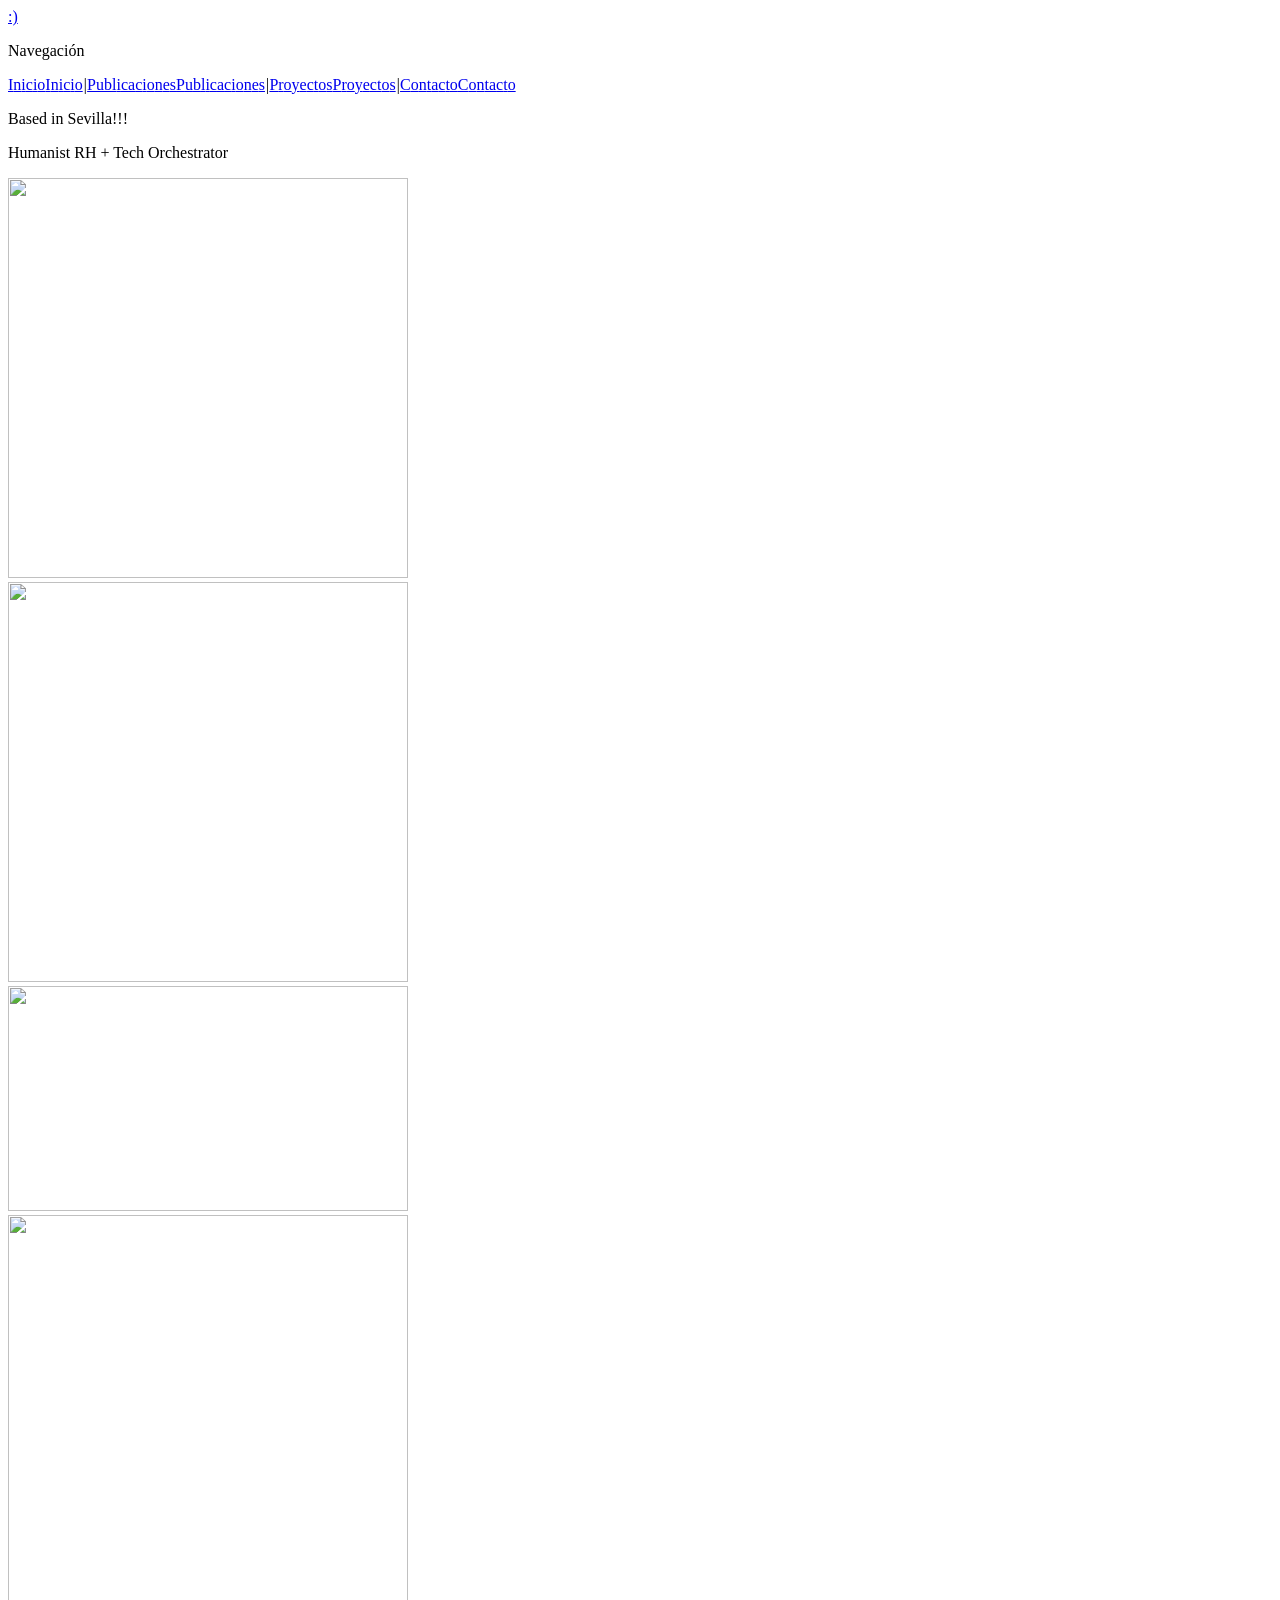
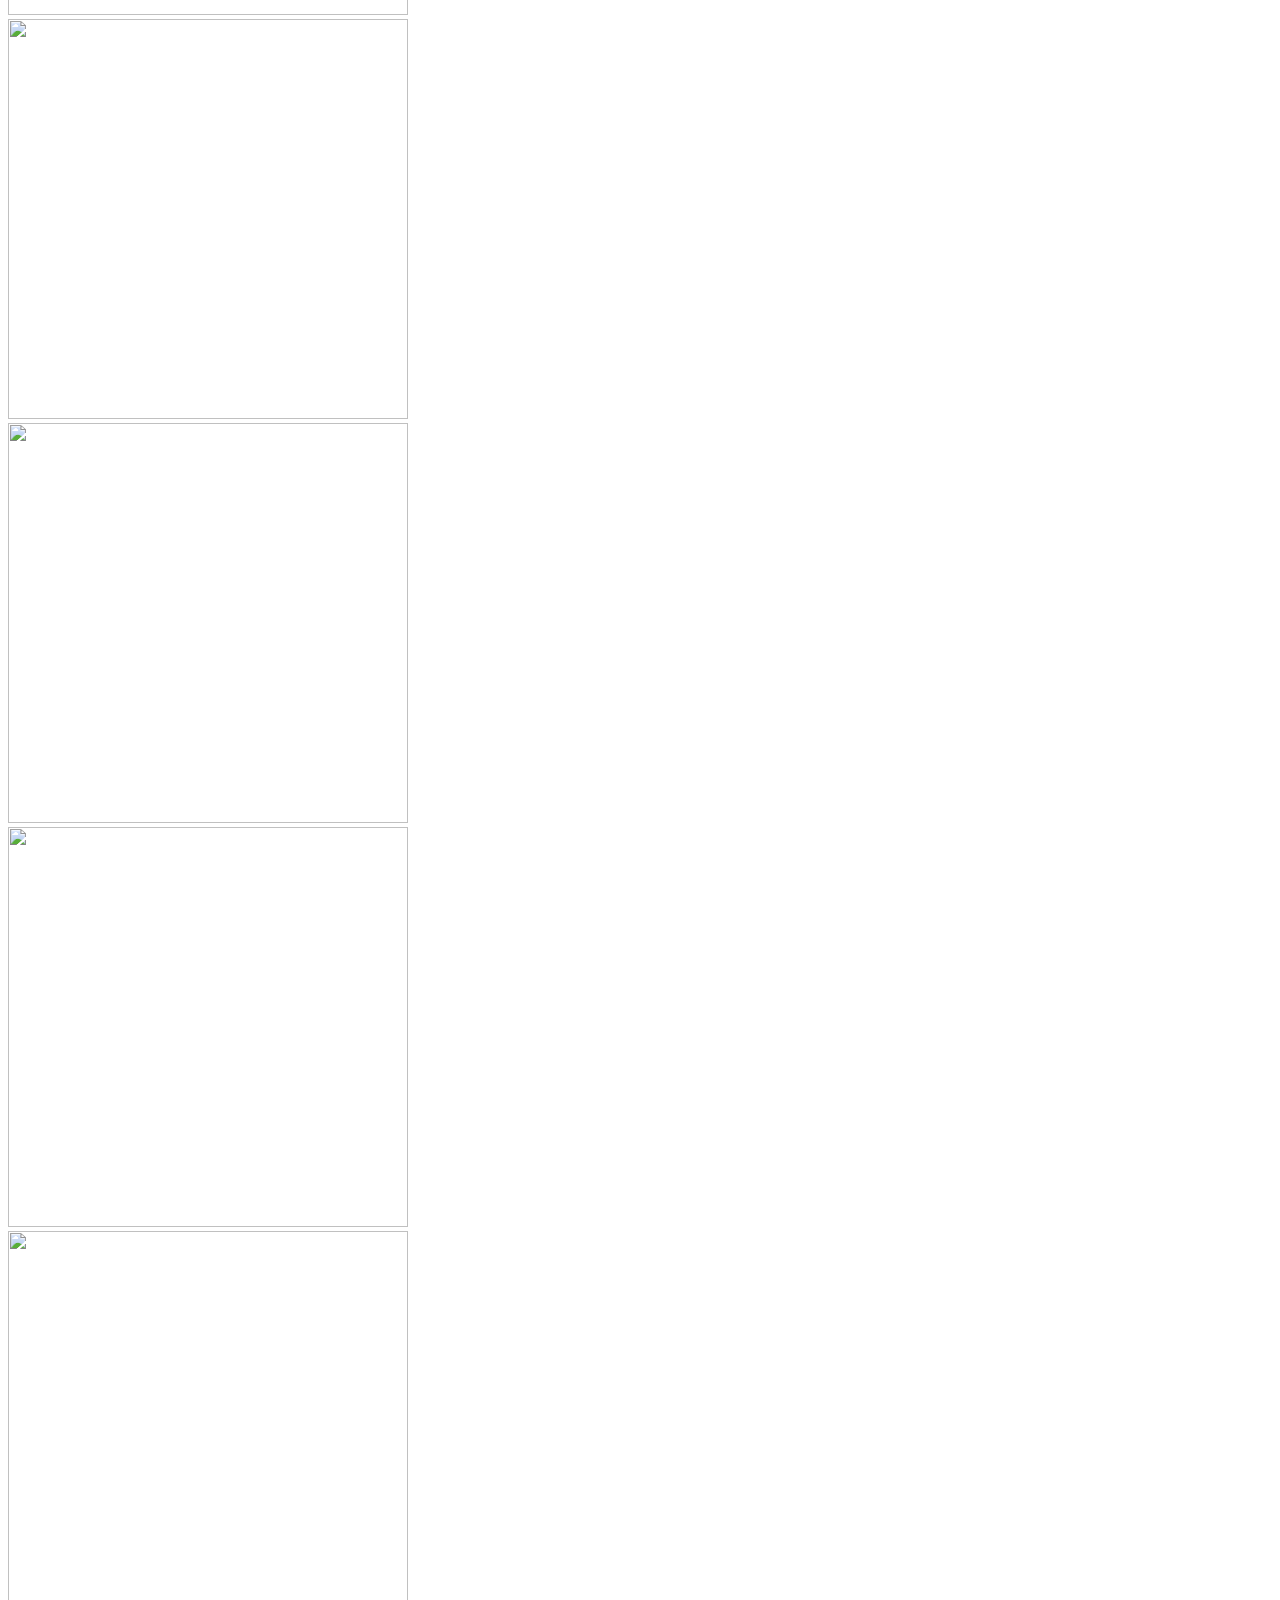
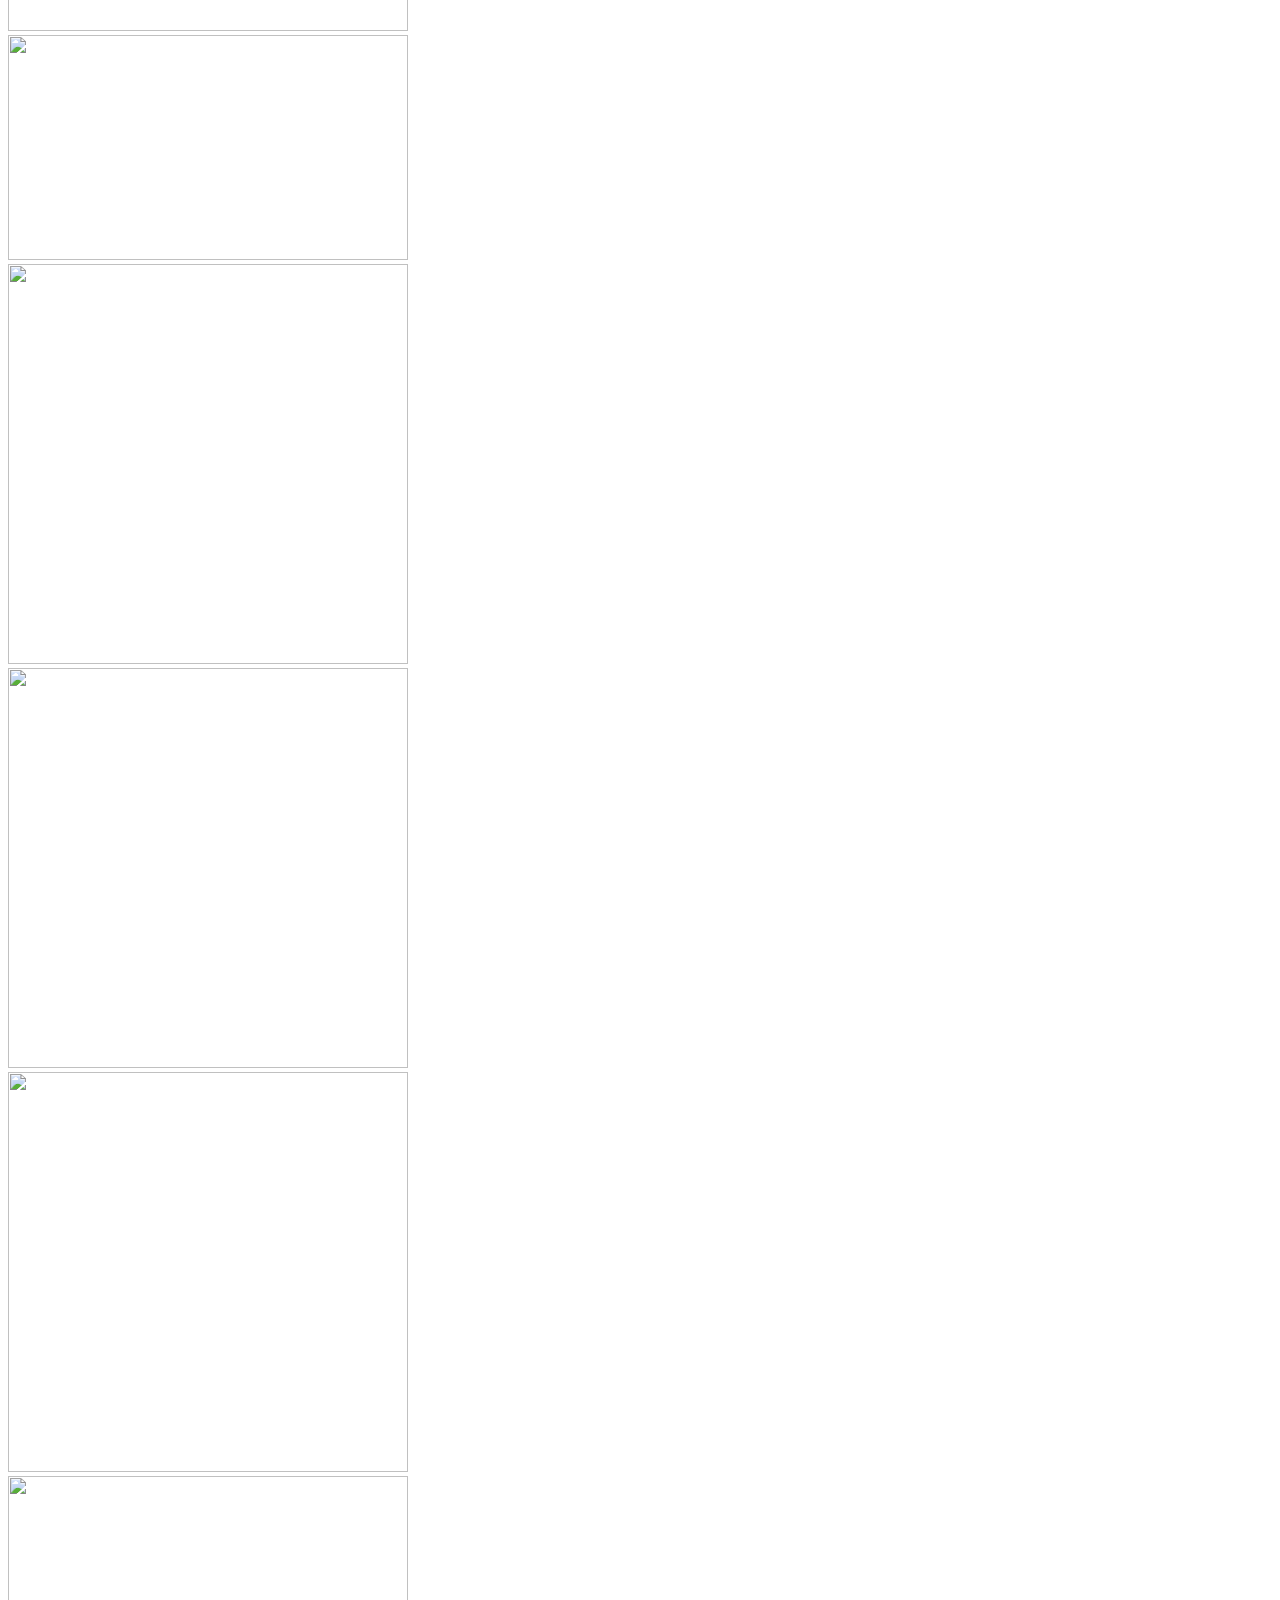
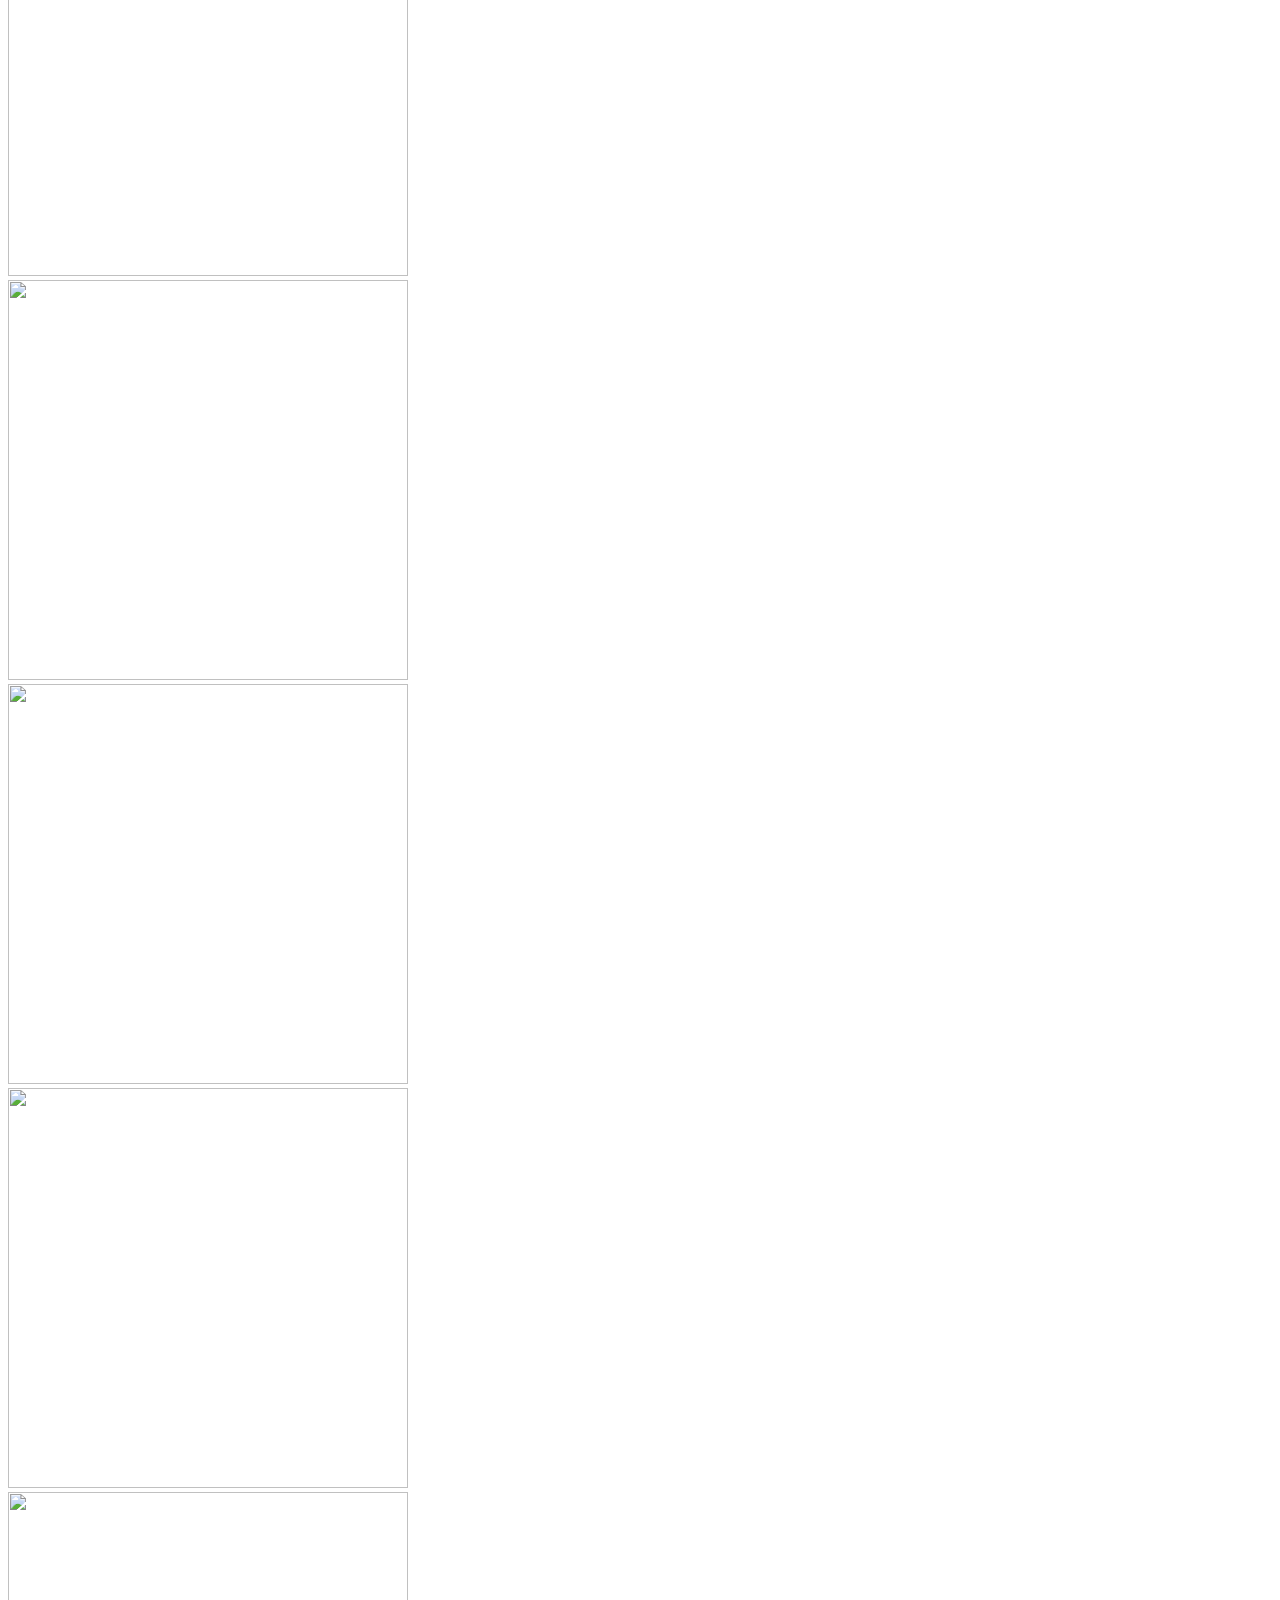
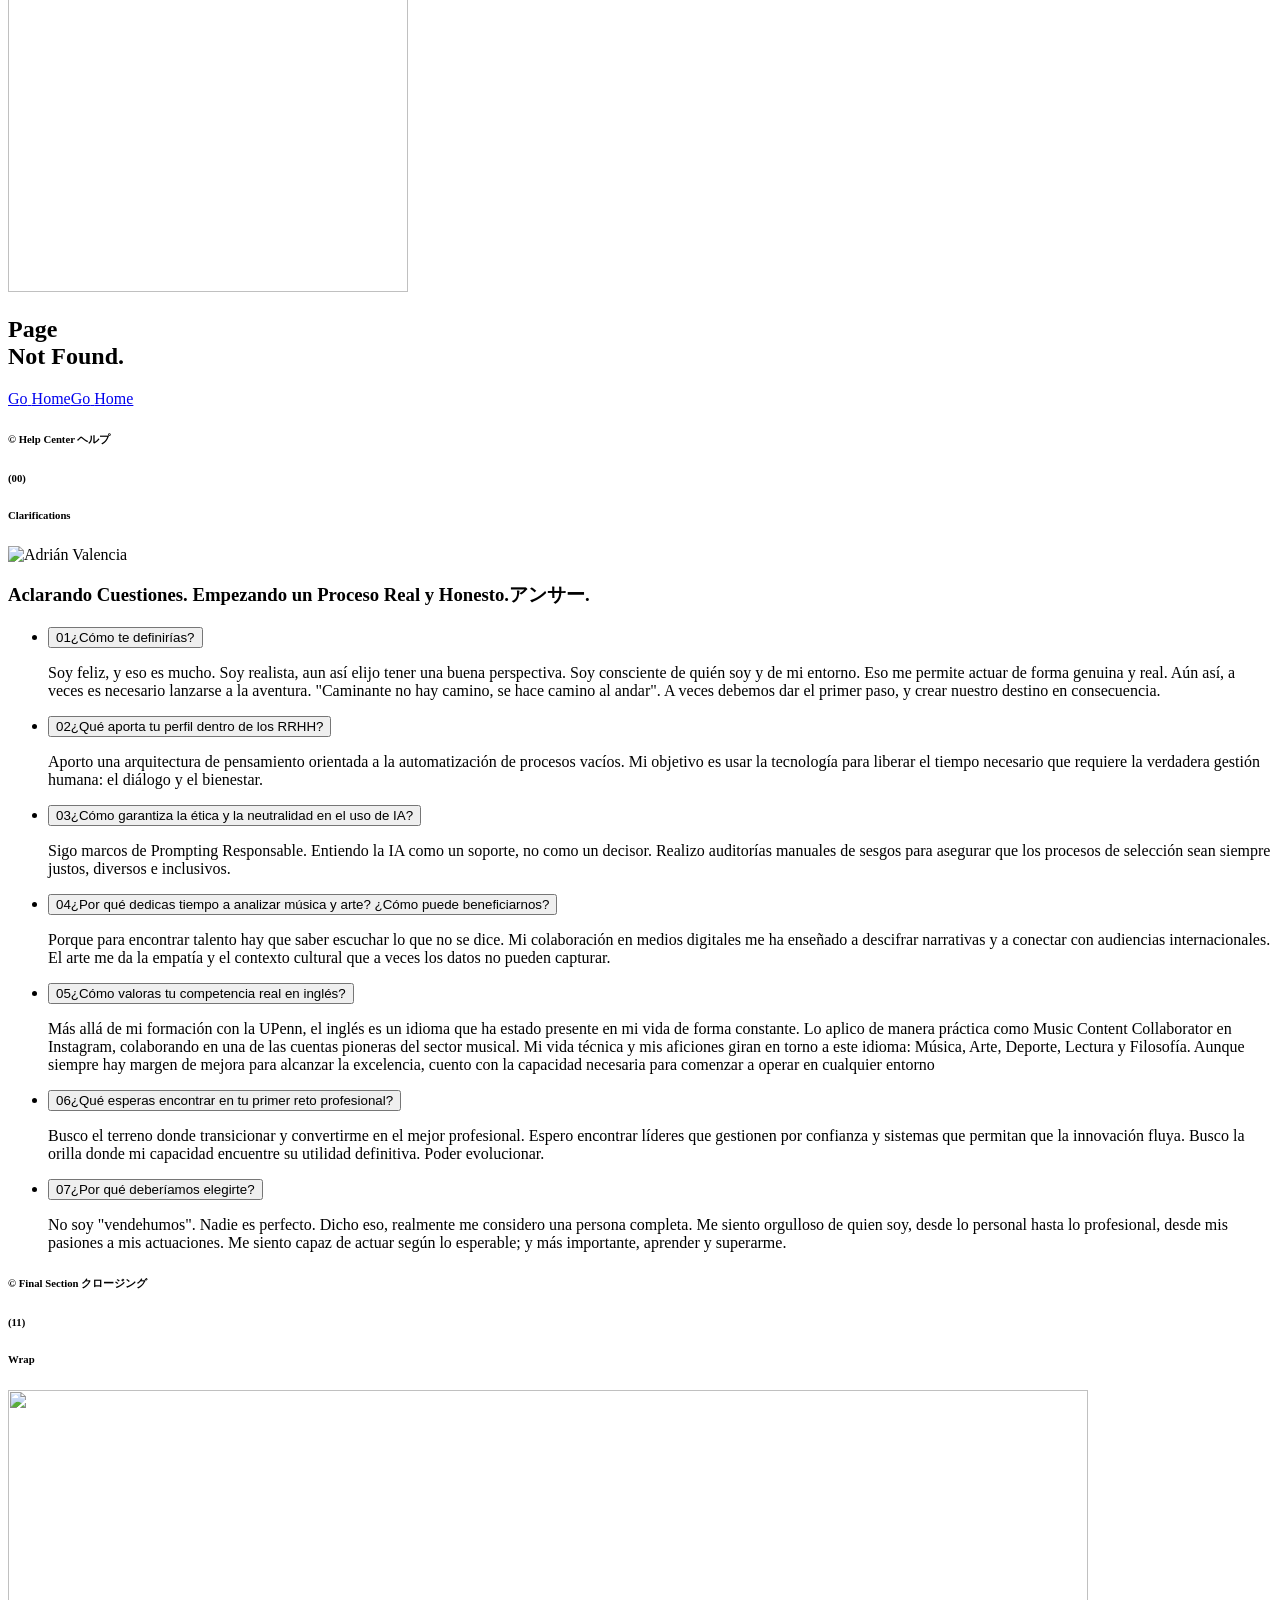
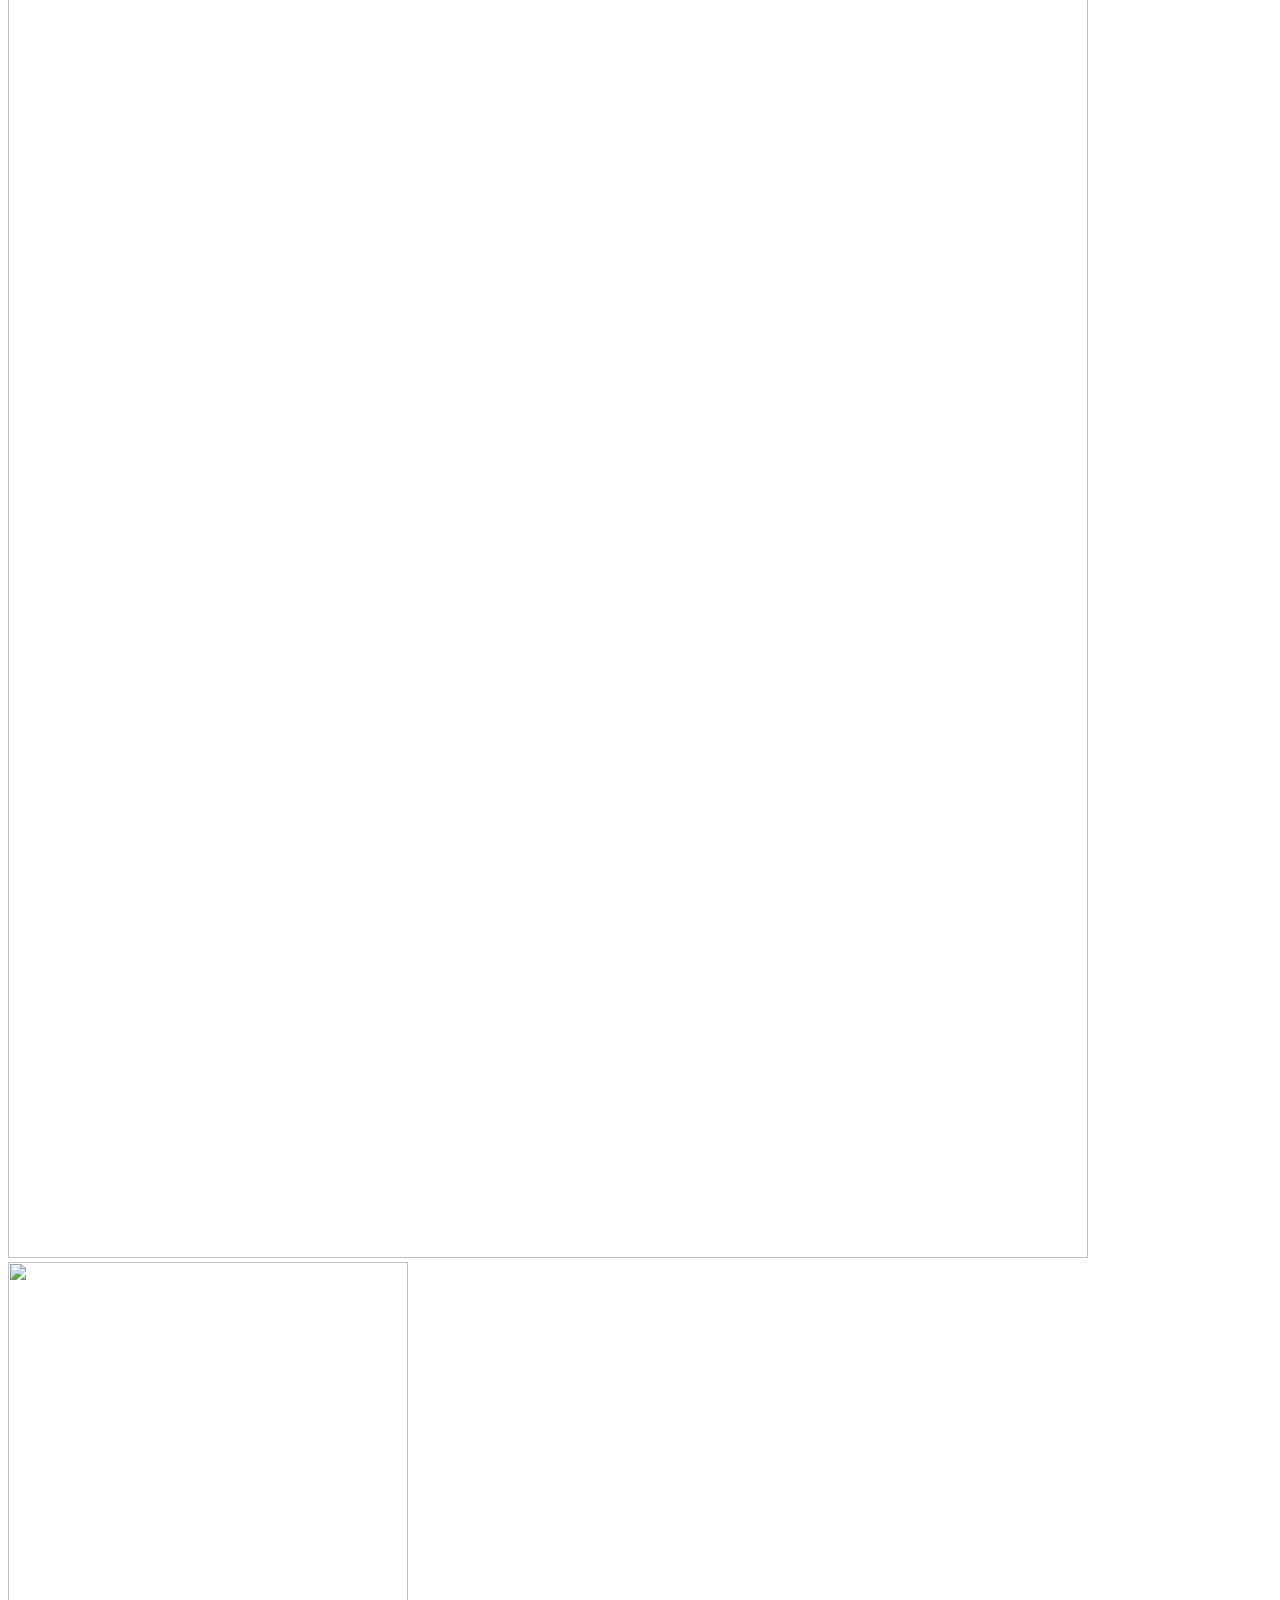
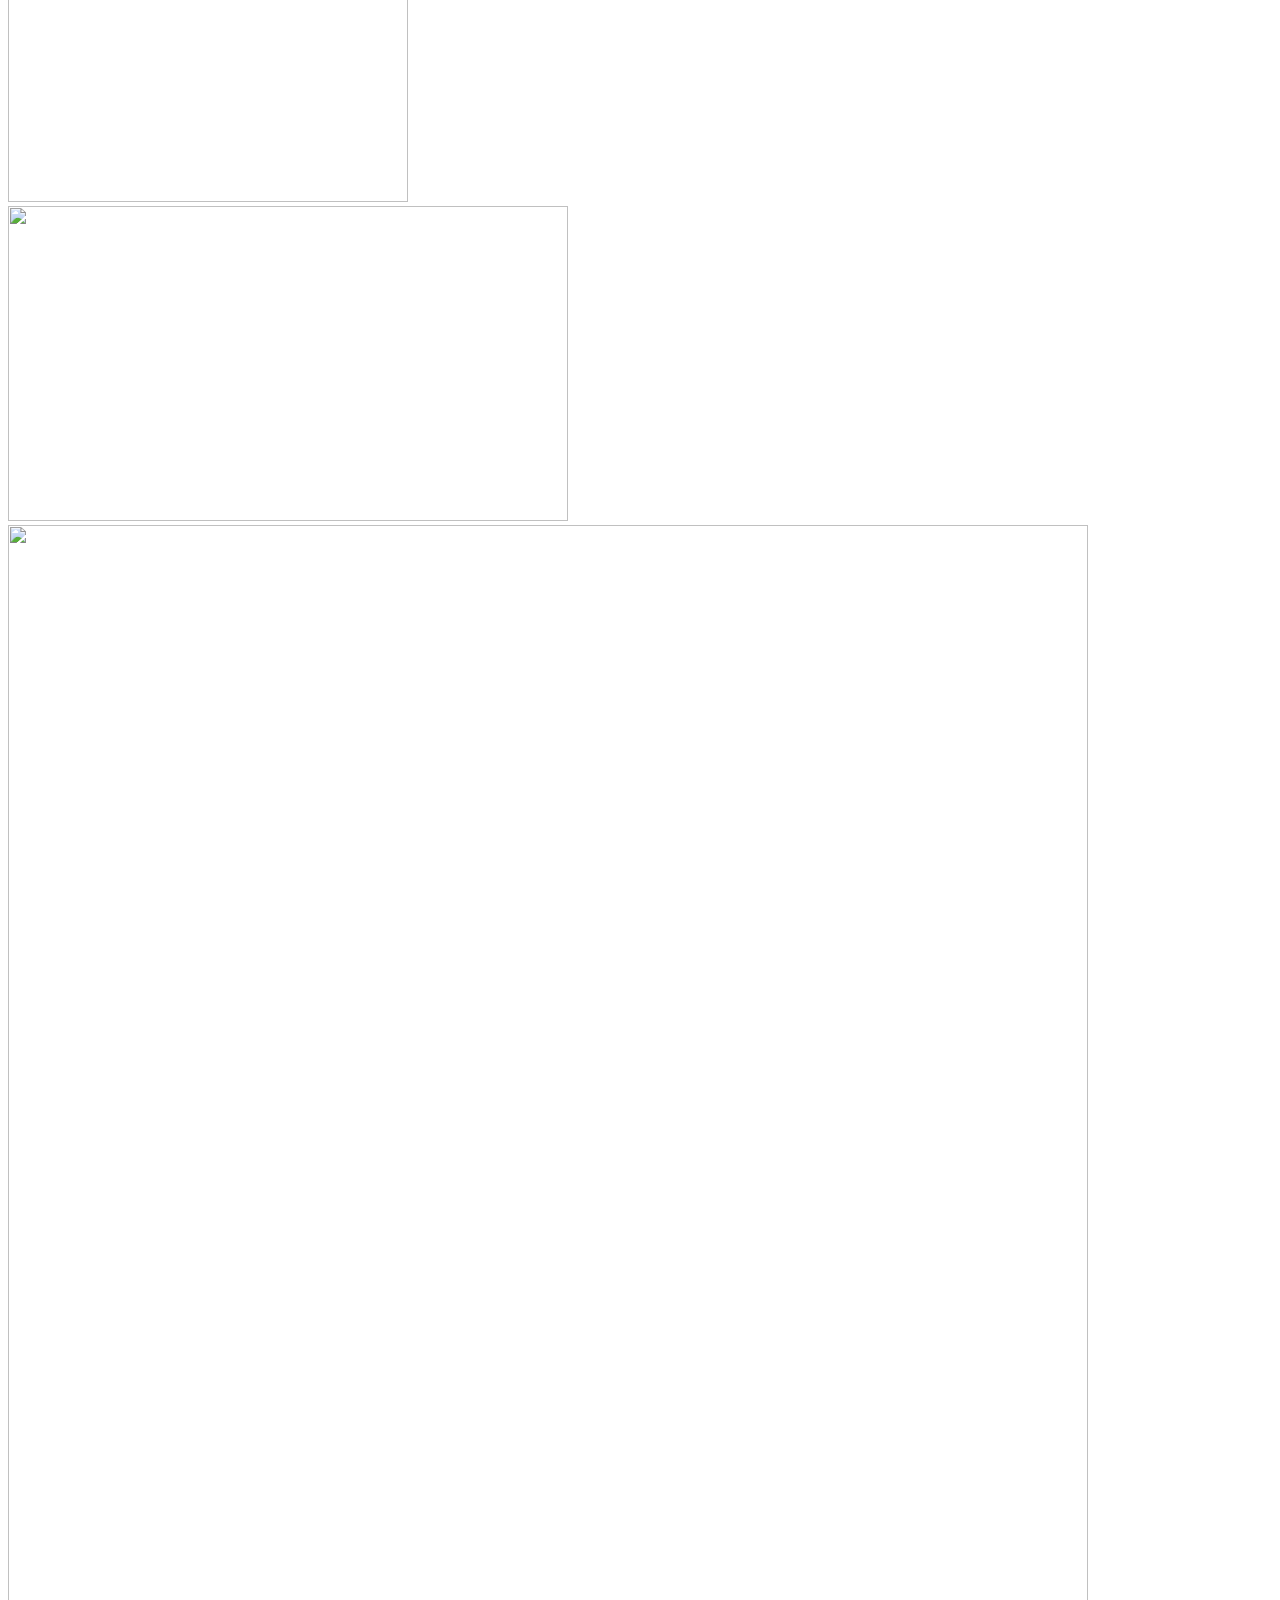
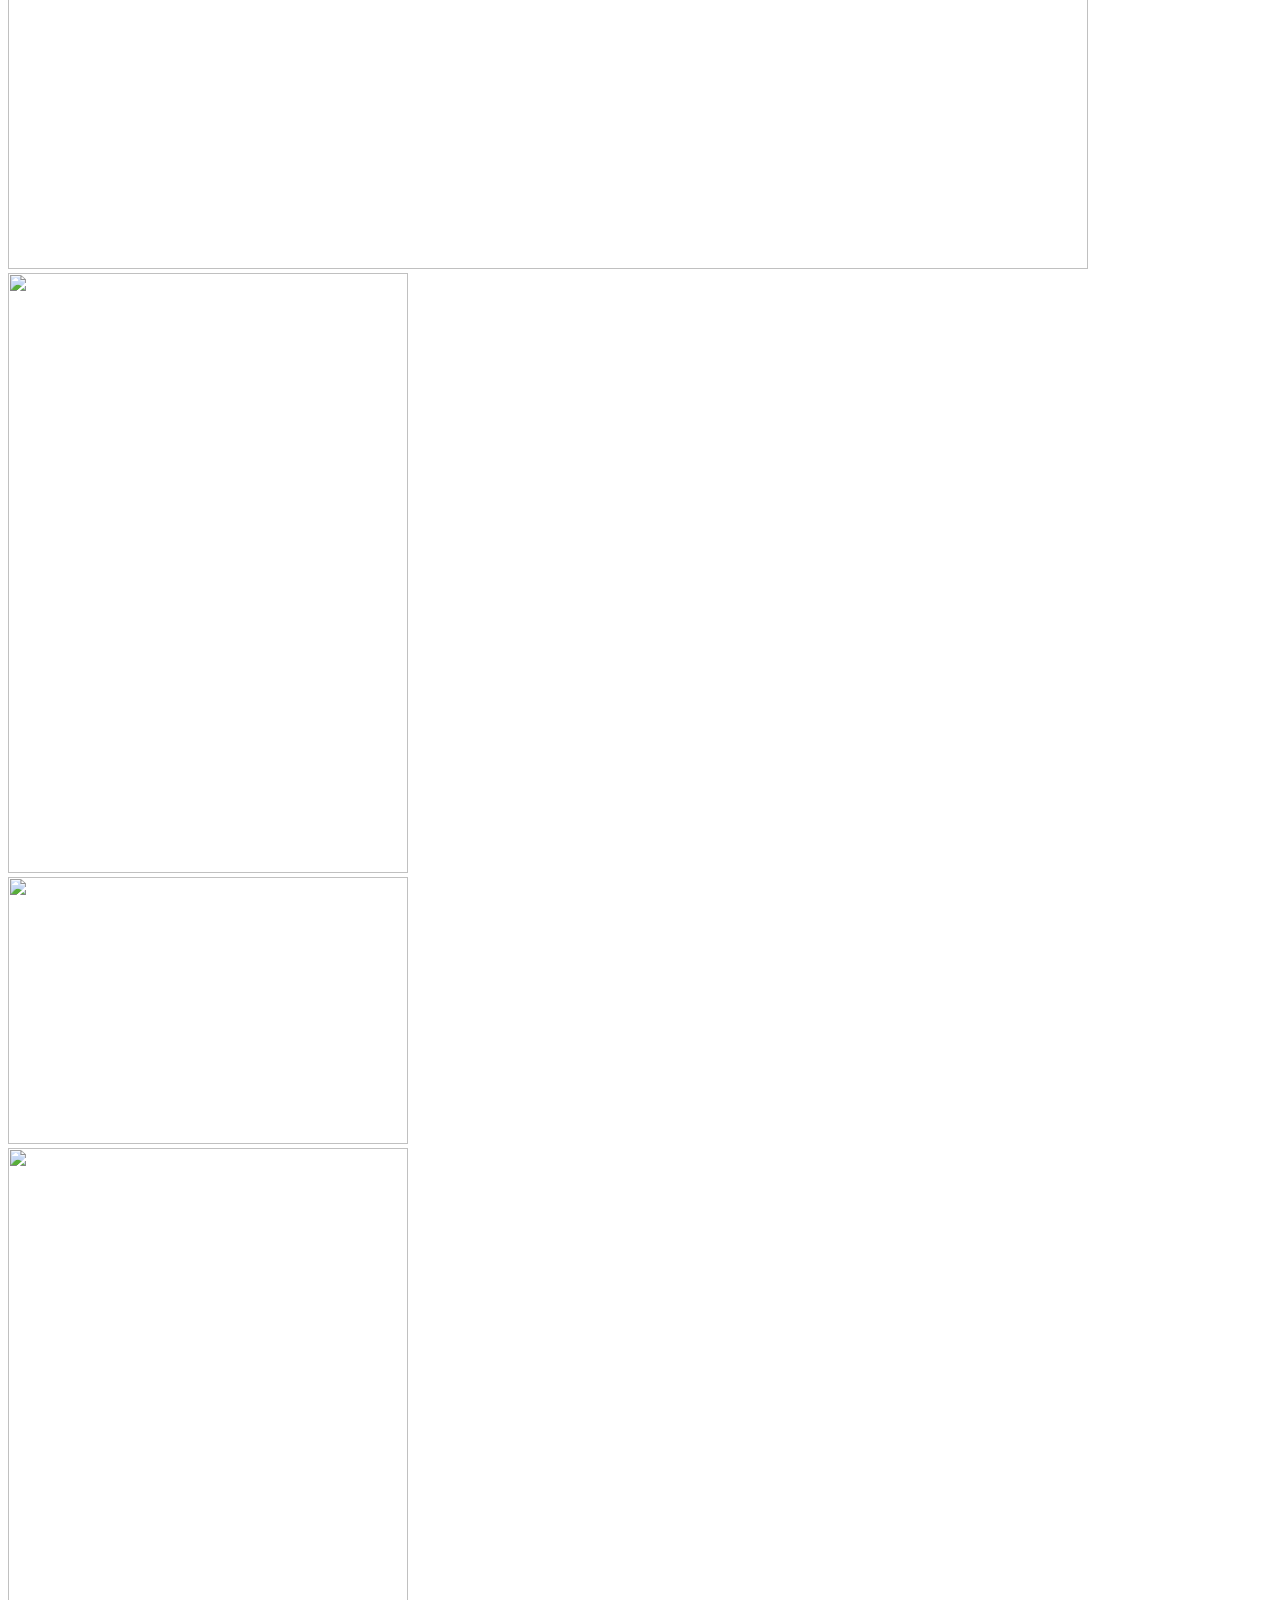
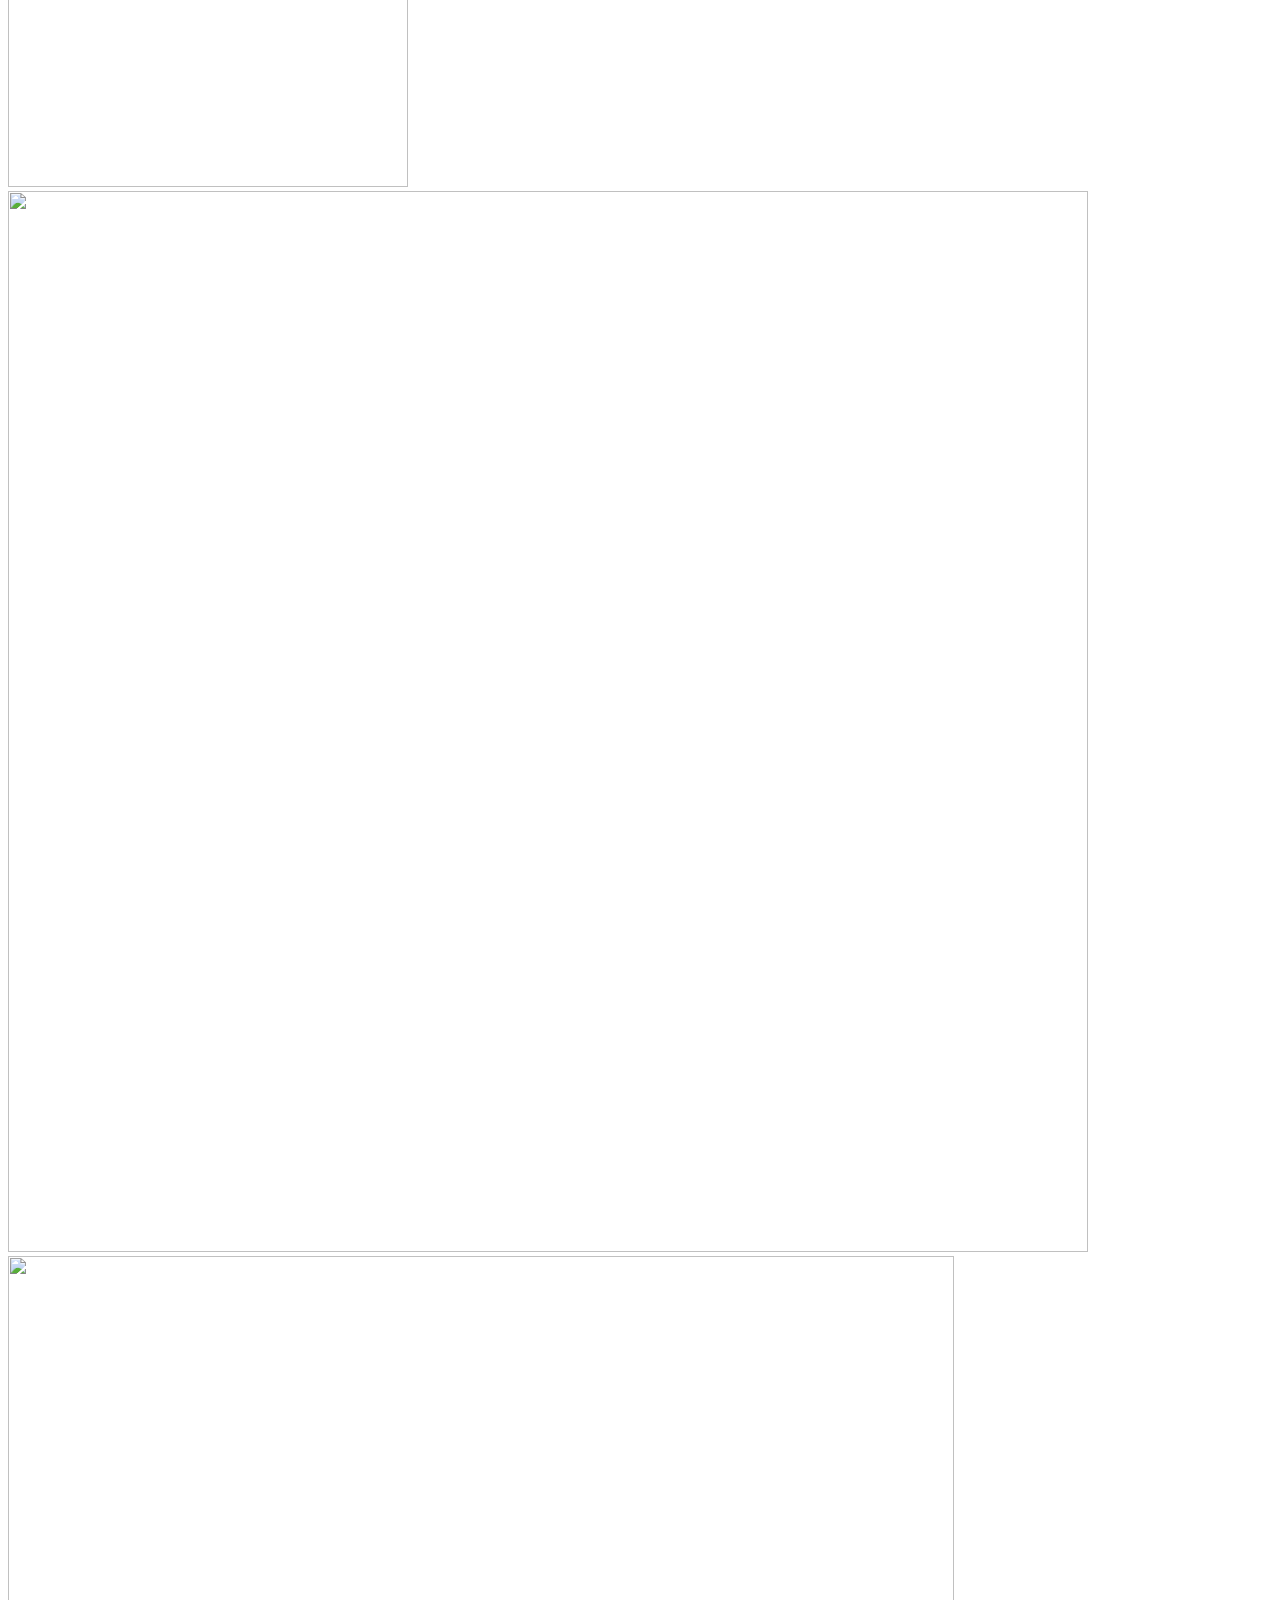
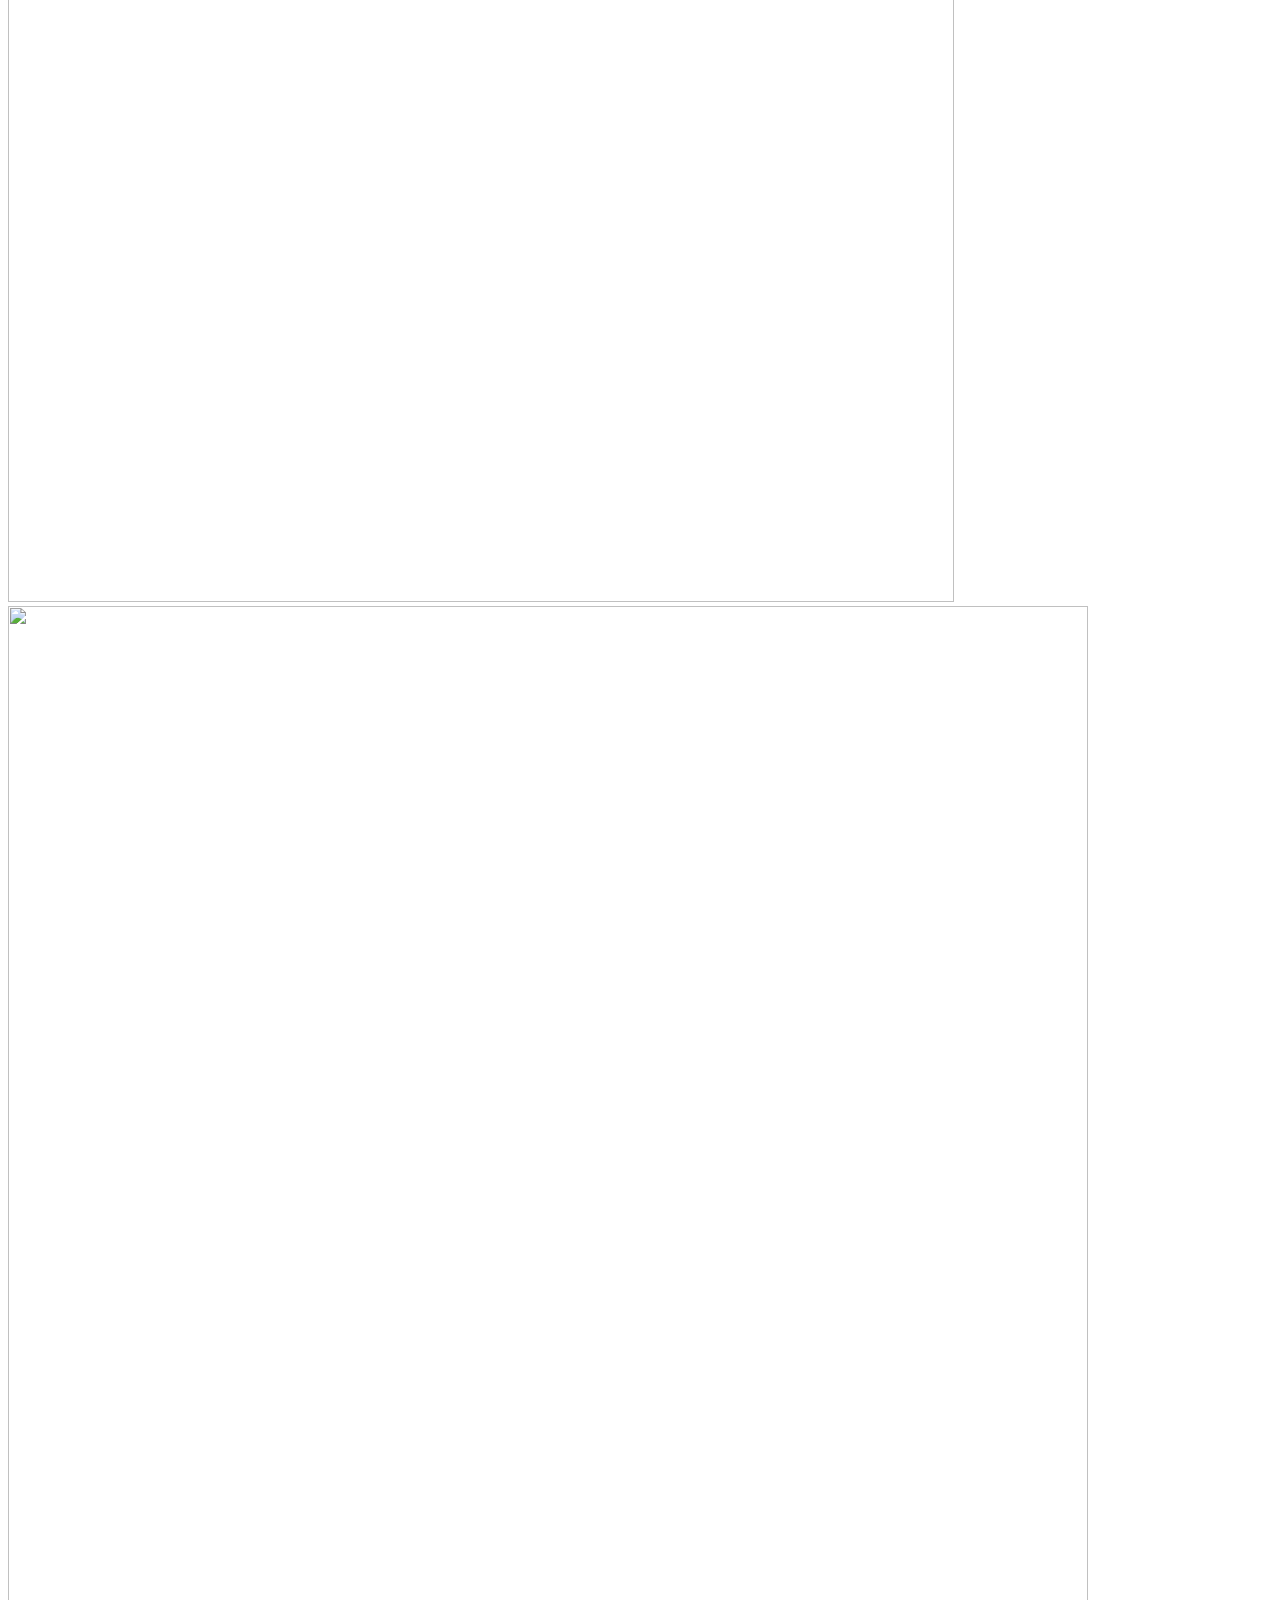
==== 404/index.html @ 172b89c2 "Add files via upload" ====
<!doctype html><html lang="es"><head><meta charset="utf-8"><meta name="viewport" content="width=device-width,initial-scale=1">
<title>Adrián Valencia — Recruiter</title><meta name="description" content="Una excusa para sumergirte en cultura — mi cultura."><meta name="robots" content="max-image-preview:large">
<link rel="canonical" href="https://adrianvalenciarrhh-rgb.github.io/adrianvalencia-personal/404/"><meta property="og:url" content="https://adrianvalenciarrhh-rgb.github.io/adrianvalencia-personal/404/"><meta property="og:type" content="website"><meta property="og:title" content="Adrián Valencia — Recruiter"><meta property="og:description" content="Una excusa para sumergirte en cultura — mi cultura."><meta property="og:image" content="https://adrianvalenciarrhh-rgb.github.io/adrianvalencia-personal/assets/img/og.jpg">
<meta name="twitter:card" content="summary_large_image"><meta name="twitter:title" content="Adrián Valencia — Recruiter"><meta name="twitter:description" content="Una excusa para sumergirte en cultura — mi cultura."><meta name="twitter:image" content="https://adrianvalenciarrhh-rgb.github.io/adrianvalencia-personal/assets/img/og.jpg">
<link rel="icon" href="../favicon.png"><link rel="apple-touch-icon" href="../apple-touch-icon.png">
<link rel="preload" href="../assets/fonts/InterDisplay-SemiBold.woff2" as="font" type="font/woff2" crossorigin><link rel="preload" href="../assets/fonts/InterDisplay-Medium.woff2" as="font" type="font/woff2" crossorigin>
<link rel="stylesheet" href="../assets/style.css"></head>
<body class=""><header class="hdr" id="top"><a class="logo" href="../#top">:)</a>
<div class="hnav"><p>Navegación</p><nav><a href="../"><span class="roll" aria-label="Inicio"><span class="r1" aria-hidden="true"><span style="--i:0">I</span><span style="--i:1">n</span><span style="--i:2">i</span><span style="--i:3">c</span><span style="--i:4">i</span><span style="--i:5">o</span></span><span class="r2" aria-hidden="true"><span style="--i:0">I</span><span style="--i:1">n</span><span style="--i:2">i</span><span style="--i:3">c</span><span style="--i:4">i</span><span style="--i:5">o</span></span></span></a><i>|</i><a href="../gallery/"><span class="roll" aria-label="Publicaciones"><span class="r1" aria-hidden="true"><span style="--i:0">P</span><span style="--i:1">u</span><span style="--i:2">b</span><span style="--i:3">l</span><span style="--i:4">i</span><span style="--i:5">c</span><span style="--i:6">a</span><span style="--i:7">c</span><span style="--i:8">i</span><span style="--i:9">o</span><span style="--i:10">n</span><span style="--i:11">e</span><span style="--i:12">s</span></span><span class="r2" aria-hidden="true"><span style="--i:0">P</span><span style="--i:1">u</span><span style="--i:2">b</span><span style="--i:3">l</span><span style="--i:4">i</span><span style="--i:5">c</span><span style="--i:6">a</span><span style="--i:7">c</span><span style="--i:8">i</span><span style="--i:9">o</span><span style="--i:10">n</span><span style="--i:11">e</span><span style="--i:12">s</span></span></span></a><i>|</i><a href="../work/"><span class="roll" aria-label="Proyectos"><span class="r1" aria-hidden="true"><span style="--i:0">P</span><span style="--i:1">r</span><span style="--i:2">o</span><span style="--i:3">y</span><span style="--i:4">e</span><span style="--i:5">c</span><span style="--i:6">t</span><span style="--i:7">o</span><span style="--i:8">s</span></span><span class="r2" aria-hidden="true"><span style="--i:0">P</span><span style="--i:1">r</span><span style="--i:2">o</span><span style="--i:3">y</span><span style="--i:4">e</span><span style="--i:5">c</span><span style="--i:6">t</span><span style="--i:7">o</span><span style="--i:8">s</span></span></span></a><i>|</i><a href="../contact/"><span class="roll" aria-label="Contacto"><span class="r1" aria-hidden="true"><span style="--i:0">C</span><span style="--i:1">o</span><span style="--i:2">n</span><span style="--i:3">t</span><span style="--i:4">a</span><span style="--i:5">c</span><span style="--i:6">t</span><span style="--i:7">o</span></span><span class="r2" aria-hidden="true"><span style="--i:0">C</span><span style="--i:1">o</span><span style="--i:2">n</span><span style="--i:3">t</span><span style="--i:4">a</span><span style="--i:5">c</span><span style="--i:6">t</span><span style="--i:7">o</span></span></span></a></nav></div>
<div class="hloc"><p>Based in Sevilla!!!</p><p class="g">Humanist RH + Tech Orchestrator </p></div></header><main><section class="nf"><div class="nf-f"><div class="ff" style="--x:621;--y:22;--w:111;--k:0"><img class="" src="../assets/img/OAptuWFNfA2ykYxM7NRYIeUI3Xc.webp" width="400" height="400" alt="" loading="lazy" decoding="async"></div><div class="ff" style="--x:290;--y:129;--w:139;--k:1"><img class="" src="../assets/img/6r6tLlKin4YdRCER0gZK7UJpWI.webp" width="400" height="400" alt="" loading="lazy" decoding="async"></div><div class="ff" style="--x:1073;--y:133;--w:128;--k:2"><img class="" src="../assets/img/rmeBLxZhEpvUaEnrIirzHJQynwc.webp" width="400" height="225" alt="" loading="lazy" decoding="async"></div><div class="ff" style="--x:0;--y:173;--w:124;--k:3"><img class="" src="../assets/img/OAptuWFNfA2ykYxM7NRYIeUI3Xc.webp" width="400" height="400" alt="" loading="lazy" decoding="async"></div><div class="ff" style="--x:851;--y:256;--w:119;--k:4"><img class="" src="../assets/img/7WVAcnCw5jrTdcET3CmMrpU7gf0.webp" width="400" height="400" alt="" loading="lazy" decoding="async"></div><div class="ff" style="--x:482;--y:287;--w:133;--k:5"><img class="" src="../assets/img/cbnxN8O3gBHbXDKR01AwSLGUGXo.webp" width="400" height="400" alt="" loading="lazy" decoding="async"></div><div class="ff" style="--x:232;--y:472;--w:128;--k:6"><img class="" src="../assets/img/YxK2kyMSXDwqtlKpiPq0jLJ9o.webp" width="400" height="400" alt="" loading="lazy" decoding="async"></div><div class="ff" style="--x:1055;--y:481;--w:129;--k:7"><img class="" src="../assets/img/D5DNZqI6mcEFCYSZWhnmUO1zKY.webp" width="400" height="400" alt="" loading="lazy" decoding="async"></div><div class="ff" style="--x:1315;--y:507;--w:123;--k:8"><img class="" src="../assets/img/rmeBLxZhEpvUaEnrIirzHJQynwc.webp" width="400" height="225" alt="" loading="lazy" decoding="async"></div><div class="ff" style="--x:663;--y:518;--w:121;--k:9"><img class="" src="../assets/img/svmMd86RbsKfib7KzvpKAUsHrk.webp" width="400" height="400" alt="" loading="lazy" decoding="async"></div><div class="ff" style="--x:-10;--y:524;--w:124;--k:10"><img class="" src="../assets/img/6r6tLlKin4YdRCER0gZK7UJpWI.webp" width="400" height="400" alt="" loading="lazy" decoding="async"></div><div class="ff" style="--x:807;--y:724;--w:134;--k:11"><img class="" src="../assets/img/7uG4BhwVaiwETVmXbIX3b81RuRw.webp" width="400" height="400" alt="" loading="lazy" decoding="async"></div><div class="ff" style="--x:463;--y:728;--w:129;--k:12"><img class="" src="../assets/img/3E2J9orCMTWzLWz1Wycx5lBwyAo.webp" width="400" height="400" alt="" loading="lazy" decoding="async"></div><div class="ff" style="--x:1123;--y:800;--w:141;--k:13"><img class="" src="../assets/img/D5DNZqI6mcEFCYSZWhnmUO1zKY.webp" width="400" height="400" alt="" loading="lazy" decoding="async"></div><div class="ff" style="--x:159;--y:819;--w:141;--k:14"><img class="" src="../assets/img/YxK2kyMSXDwqtlKpiPq0jLJ9o.webp" width="400" height="400" alt="" loading="lazy" decoding="async"></div><div class="ff" style="--x:828;--y:986;--w:126;--k:15"><img class="" src="../assets/img/7uG4BhwVaiwETVmXbIX3b81RuRw.webp" width="400" height="400" alt="" loading="lazy" decoding="async"></div><div class="ff" style="--x:480;--y:999;--w:118;--k:16"><img class="" src="../assets/img/3E2J9orCMTWzLWz1Wycx5lBwyAo.webp" width="400" height="400" alt="" loading="lazy" decoding="async"></div></div><h1 class="big nf-t">Page<br>Not Found.</h1><div class="center"><a class="pill" href="../"><span class="roll" aria-label="Go Home"><span class="r1" aria-hidden="true"><span style="--i:0">G</span><span style="--i:1">o</span><span style="--i:2">&nbsp;</span><span style="--i:3">H</span><span style="--i:4">o</span><span style="--i:5">m</span><span style="--i:6">e</span></span><span class="r2" aria-hidden="true"><span style="--i:0">G</span><span style="--i:1">o</span><span style="--i:2">&nbsp;</span><span style="--i:3">H</span><span style="--i:4">o</span><span style="--i:5">m</span><span style="--i:6">e</span></span></span></a></div></section><section class="sec faq faq-b"><div class="lbl" data-reveal><h6>© Help Center ヘルプ</h6><h6 class="g n">(00)</h6><h6 class="g r">Clarifications</h6></div>
<div class="faq-in"><div class="faq-l"><img class="faq-img" src="../assets/img/UvmrgGJ5VjkHzuHCGmqR7i20GSw.webp" width="520" height="679" alt="Adrián Valencia" loading="lazy" decoding="async"><h3 data-reveal>Aclarando Cuestiones. Empezando un Proceso Real y Honesto.アンサー.</h3></div>
<ul class="faq-list"><li data-reveal><button class="faq-q" aria-expanded="false"><span class="num">01</span><span class="q">¿Cómo te definirías?</span><span class="plus" aria-hidden="true"></span></button><div class="faq-a"><div><p>Soy feliz, y eso es mucho. Soy realista, aun así elijo tener una buena perspectiva. Soy consciente de quién soy y de mi entorno. Eso me permite actuar de forma genuina y real. Aún así, a veces es necesario lanzarse a la aventura. &quot;Caminante no hay camino, se hace camino al andar&quot;. A veces debemos dar el primer paso, y crear nuestro destino en consecuencia. </p></div></div></li><li data-reveal><button class="faq-q" aria-expanded="false"><span class="num">02</span><span class="q">¿Qué aporta tu perfil dentro de los RRHH?</span><span class="plus" aria-hidden="true"></span></button><div class="faq-a"><div><p>Aporto una arquitectura de pensamiento orientada a la automatización de procesos vacíos. Mi objetivo es usar la tecnología para liberar el tiempo necesario que requiere la verdadera gestión humana: el diálogo y el bienestar.</p></div></div></li><li data-reveal><button class="faq-q" aria-expanded="false"><span class="num">03</span><span class="q">¿Cómo garantiza la ética y la neutralidad en el uso de IA?</span><span class="plus" aria-hidden="true"></span></button><div class="faq-a"><div><p>Sigo marcos de Prompting Responsable. Entiendo la IA como un soporte, no como un decisor. Realizo auditorías manuales de sesgos para asegurar que los procesos de selección sean siempre justos, diversos e inclusivos.</p></div></div></li><li data-reveal><button class="faq-q" aria-expanded="false"><span class="num">04</span><span class="q">¿Por qué dedicas tiempo a analizar música y arte? ¿Cómo puede beneficiarnos?</span><span class="plus" aria-hidden="true"></span></button><div class="faq-a"><div><p>Porque para encontrar talento hay que saber escuchar lo que no se dice. Mi colaboración en medios digitales me ha enseñado a descifrar narrativas y a conectar con audiencias internacionales. El arte me da la empatía y el contexto cultural que a veces los datos no pueden capturar.</p></div></div></li><li data-reveal><button class="faq-q" aria-expanded="false"><span class="num">05</span><span class="q">¿Cómo valoras tu competencia real en inglés?</span><span class="plus" aria-hidden="true"></span></button><div class="faq-a"><div><p>Más allá de mi formación con la UPenn, el inglés es un idioma que ha estado presente en mi vida de forma constante. Lo aplico de manera práctica como Music Content Collaborator en Instagram, colaborando en una de las cuentas pioneras del sector musical. Mi vida técnica y mis aficiones giran en torno a este idioma: Música, Arte, Deporte, Lectura y Filosofía. Aunque siempre hay margen de mejora para alcanzar la excelencia, cuento con la capacidad necesaria para comenzar a operar en cualquier entorno</p></div></div></li><li data-reveal><button class="faq-q" aria-expanded="false"><span class="num">06</span><span class="q">¿Qué esperas encontrar en tu primer reto profesional?</span><span class="plus" aria-hidden="true"></span></button><div class="faq-a"><div><p>Busco el terreno donde transicionar y convertirme en el mejor profesional. Espero encontrar líderes que gestionen por confianza y sistemas que permitan que la innovación fluya. Busco la orilla donde mi capacidad encuentre su utilidad definitiva. Poder evolucionar.</p></div></div></li><li data-reveal><button class="faq-q" aria-expanded="false"><span class="num">07</span><span class="q">¿Por qué deberíamos elegirte?</span><span class="plus" aria-hidden="true"></span></button><div class="faq-a"><div><p>No soy &quot;vendehumos&quot;. Nadie es perfecto. Dicho eso, realmente me considero una persona completa. Me siento orgulloso de quien soy, desde lo personal hasta lo profesional, desde mis pasiones a mis actuaciones. Me siento capaz de actuar según lo esperable; y más importante, aprender y superarme.</p></div></div></li></ul></div></section><section class="sec final"><div class="lbl" data-reveal><h6>© Final Section クロージング</h6><h6 class="g n">(11)</h6><h6 class="g r">Wrap</h6></div>
<div class="imq"><div class="imq-t"><div class="wi" style="--w:166;--h:183"><img class="" src="../assets/img/JCHJjIOxZ172hEiC6nJxh6B8.webp" width="1080" height="1468" alt="" loading="lazy" decoding="async"></div><div class="wi" style="--w:132;--h:193"><img class="" src="../assets/img/nRtJeVkqT6yi0EFC51btEuBG2m8.webp" width="400" height="540" alt="" loading="lazy" decoding="async"></div><div class="wi" style="--w:154;--h:110"><img class="" src="../assets/img/4A35Qu0QVWM7RSJeXyO1RFyD0w.webp" width="560" height="315" alt="" loading="lazy" decoding="async"></div><div class="wi" style="--w:150;--h:193"><img class="" src="../assets/img/CCKaFSMrflDO9xFSCxQyUkkUYY.webp" width="1080" height="1344" alt="" loading="lazy" decoding="async"></div><div class="wi" style="--w:165;--h:245"><img class="" src="../assets/img/qozy7WIynzf0CKygVjUmz46aTlM.webp" width="400" height="600" alt="" loading="lazy" decoding="async"></div><div class="wi" style="--w:154;--h:110"><img class="" src="../assets/img/dLRgGMrvTkYQulnJATFpN0hdjCo.webp" width="400" height="267" alt="" loading="lazy" decoding="async"></div><div class="wi" style="--w:132;--h:193"><img class="" src="../assets/img/WZtZ3pAf5KMtJljXbXwGHdpw.webp" width="400" height="639" alt="" loading="lazy" decoding="async"></div><div class="wi" style="--w:190;--h:136"><img class="" src="../assets/img/u3DLyOcICfoGbTdfNFyX5tz1A.webp" width="1080" height="1061" alt="" loading="lazy" decoding="async"></div><div class="wi" style="--w:190;--h:193"><img class="" src="../assets/img/oa5XfXW8ftJGcgNgKzcAjRFRM8.webp" width="946" height="946" alt="" loading="lazy" decoding="async"></div></div><div class="imq-t" aria-hidden="true"><div class="wi" style="--w:166;--h:183"><img class="" src="../assets/img/JCHJjIOxZ172hEiC6nJxh6B8.webp" width="1080" height="1468" alt="" loading="lazy" decoding="async"></div><div class="wi" style="--w:132;--h:193"><img class="" src="../assets/img/nRtJeVkqT6yi0EFC51btEuBG2m8.webp" width="400" height="540" alt="" loading="lazy" decoding="async"></div><div class="wi" style="--w:154;--h:110"><img class="" src="../assets/img/4A35Qu0QVWM7RSJeXyO1RFyD0w.webp" width="560" height="315" alt="" loading="lazy" decoding="async"></div><div class="wi" style="--w:150;--h:193"><img class="" src="../assets/img/CCKaFSMrflDO9xFSCxQyUkkUYY.webp" width="1080" height="1344" alt="" loading="lazy" decoding="async"></div><div class="wi" style="--w:165;--h:245"><img class="" src="../assets/img/qozy7WIynzf0CKygVjUmz46aTlM.webp" width="400" height="600" alt="" loading="lazy" decoding="async"></div><div class="wi" style="--w:154;--h:110"><img class="" src="../assets/img/dLRgGMrvTkYQulnJATFpN0hdjCo.webp" width="400" height="267" alt="" loading="lazy" decoding="async"></div><div class="wi" style="--w:132;--h:193"><img class="" src="../assets/img/WZtZ3pAf5KMtJljXbXwGHdpw.webp" width="400" height="639" alt="" loading="lazy" decoding="async"></div><div class="wi" style="--w:190;--h:136"><img class="" src="../assets/img/u3DLyOcICfoGbTdfNFyX5tz1A.webp" width="1080" height="1061" alt="" loading="lazy" decoding="async"></div><div class="wi" style="--w:190;--h:193"><img class="" src="../assets/img/oa5XfXW8ftJGcgNgKzcAjRFRM8.webp" width="946" height="946" alt="" loading="lazy" decoding="async"></div></div></div>
<div class="band"><div class="band-t"><p>Adrián.</p><p>Talento</p><p>Tecnología</p><p>Innovación</p></div></div>
<div class="closing" data-reveal><p>EL FUTURO DEL TRABAJO ES UNA CONVERSACIÓN. </p><p>COMENCEMOS LA NUESTRA.</p></div>
<div class="center" data-reveal><a class="pill" href="#top"><span class="roll" aria-label="Back To Top"><span class="r1" aria-hidden="true"><span style="--i:0">B</span><span style="--i:1">a</span><span style="--i:2">c</span><span style="--i:3">k</span><span style="--i:4">&nbsp;</span><span style="--i:5">T</span><span style="--i:6">o</span><span style="--i:7">&nbsp;</span><span style="--i:8">T</span><span style="--i:9">o</span><span style="--i:10">p</span></span><span class="r2" aria-hidden="true"><span style="--i:0">B</span><span style="--i:1">a</span><span style="--i:2">c</span><span style="--i:3">k</span><span style="--i:4">&nbsp;</span><span style="--i:5">T</span><span style="--i:6">o</span><span style="--i:7">&nbsp;</span><span style="--i:8">T</span><span style="--i:9">o</span><span style="--i:10">p</span></span></span></a></div>
<footer class="ftr"><div class="fnav"><p>Navegación</p><nav><a href="../"><span class="roll" aria-label="Inicio"><span class="r1" aria-hidden="true"><span style="--i:0">I</span><span style="--i:1">n</span><span style="--i:2">i</span><span style="--i:3">c</span><span style="--i:4">i</span><span style="--i:5">o</span></span><span class="r2" aria-hidden="true"><span style="--i:0">I</span><span style="--i:1">n</span><span style="--i:2">i</span><span style="--i:3">c</span><span style="--i:4">i</span><span style="--i:5">o</span></span></span></a><i>|</i><a href="../gallery/"><span class="roll" aria-label="Publicaciones"><span class="r1" aria-hidden="true"><span style="--i:0">P</span><span style="--i:1">u</span><span style="--i:2">b</span><span style="--i:3">l</span><span style="--i:4">i</span><span style="--i:5">c</span><span style="--i:6">a</span><span style="--i:7">c</span><span style="--i:8">i</span><span style="--i:9">o</span><span style="--i:10">n</span><span style="--i:11">e</span><span style="--i:12">s</span></span><span class="r2" aria-hidden="true"><span style="--i:0">P</span><span style="--i:1">u</span><span style="--i:2">b</span><span style="--i:3">l</span><span style="--i:4">i</span><span style="--i:5">c</span><span style="--i:6">a</span><span style="--i:7">c</span><span style="--i:8">i</span><span style="--i:9">o</span><span style="--i:10">n</span><span style="--i:11">e</span><span style="--i:12">s</span></span></span></a><i>|</i><a href="../work/"><span class="roll" aria-label="Proyectos"><span class="r1" aria-hidden="true"><span style="--i:0">P</span><span style="--i:1">r</span><span style="--i:2">o</span><span style="--i:3">y</span><span style="--i:4">e</span><span style="--i:5">c</span><span style="--i:6">t</span><span style="--i:7">o</span><span style="--i:8">s</span></span><span class="r2" aria-hidden="true"><span style="--i:0">P</span><span style="--i:1">r</span><span style="--i:2">o</span><span style="--i:3">y</span><span style="--i:4">e</span><span style="--i:5">c</span><span style="--i:6">t</span><span style="--i:7">o</span><span style="--i:8">s</span></span></span></a><i>|</i><a href="../contact/"><span class="roll" aria-label="Contacto"><span class="r1" aria-hidden="true"><span style="--i:0">C</span><span style="--i:1">o</span><span style="--i:2">n</span><span style="--i:3">t</span><span style="--i:4">a</span><span style="--i:5">c</span><span style="--i:6">t</span><span style="--i:7">o</span></span><span class="r2" aria-hidden="true"><span style="--i:0">C</span><span style="--i:1">o</span><span style="--i:2">n</span><span style="--i:3">t</span><span style="--i:4">a</span><span style="--i:5">c</span><span style="--i:6">t</span><span style="--i:7">o</span></span></span></a></nav></div><p class="credit">Diseño basado en Palmer de Westhill Studio</p><div class="fnet"><p>Networks</p><nav><a href="https://www.instagram.com/adrivarix11" target="_blank" rel="noopener"><span class="roll" aria-label="Instagram"><span class="r1" aria-hidden="true"><span style="--i:0">I</span><span style="--i:1">n</span><span style="--i:2">s</span><span style="--i:3">t</span><span style="--i:4">a</span><span style="--i:5">g</span><span style="--i:6">r</span><span style="--i:7">a</span><span style="--i:8">m</span></span><span class="r2" aria-hidden="true"><span style="--i:0">I</span><span style="--i:1">n</span><span style="--i:2">s</span><span style="--i:3">t</span><span style="--i:4">a</span><span style="--i:5">g</span><span style="--i:6">r</span><span style="--i:7">a</span><span style="--i:8">m</span></span></span></a><i>|</i><a href="https://www.linkedin.com/in/adrianvalenciarios/" target="_blank" rel="noopener"><span class="roll" aria-label="LinkedIn"><span class="r1" aria-hidden="true"><span style="--i:0">L</span><span style="--i:1">i</span><span style="--i:2">n</span><span style="--i:3">k</span><span style="--i:4">e</span><span style="--i:5">d</span><span style="--i:6">I</span><span style="--i:7">n</span></span><span class="r2" aria-hidden="true"><span style="--i:0">L</span><span style="--i:1">i</span><span style="--i:2">n</span><span style="--i:3">k</span><span style="--i:4">e</span><span style="--i:5">d</span><span style="--i:6">I</span><span style="--i:7">n</span></span></span></a><i>|</i><a href="https://open.spotify.com/playlist/37i9dQZEVXdi45dT5oklZR?si=b1b2de7641054a4a" target="_blank" rel="noopener"><span class="roll" aria-label="Spotify"><span class="r1" aria-hidden="true"><span style="--i:0">S</span><span style="--i:1">p</span><span style="--i:2">o</span><span style="--i:3">t</span><span style="--i:4">i</span><span style="--i:5">f</span><span style="--i:6">y</span></span><span class="r2" aria-hidden="true"><span style="--i:0">S</span><span style="--i:1">p</span><span style="--i:2">o</span><span style="--i:3">t</span><span style="--i:4">i</span><span style="--i:5">f</span><span style="--i:6">y</span></span></span></a></nav></div></footer>
<a class="c2026" href="../" aria-label="Inicio">©2026</a></section></main><button class="spot" aria-label="Abrir playlist de Spotify" aria-expanded="false"><svg viewBox="0 0 24 24" width="14" height="14"><path fill="currentColor" d="M12 1.5a10.5 10.5 0 1 0 0 21 10.5 10.5 0 0 0 0-21Zm4.8 15.2a.65.65 0 0 1-.9.2c-2.5-1.5-5.6-1.9-9.3-1a.65.65 0 1 1-.3-1.3c4-.9 7.5-.5 10.3 1.2.3.2.4.6.2.9Zm1.3-2.9a.8.8 0 0 1-1.1.3c-2.8-1.7-7.1-2.2-10.4-1.2a.8.8 0 1 1-.5-1.6c3.8-1.1 8.5-.6 11.7 1.4.4.2.5.7.3 1.1Zm.1-3c-3.4-2-9-2.2-12.2-1.2a1 1 0 1 1-.6-1.9c3.7-1.1 9.9-.9 13.8 1.4a1 1 0 0 1-1 1.7Z"/></svg></button><div class="spot-panel" hidden></div><script src="../assets/site.js" defer></script></body></html>
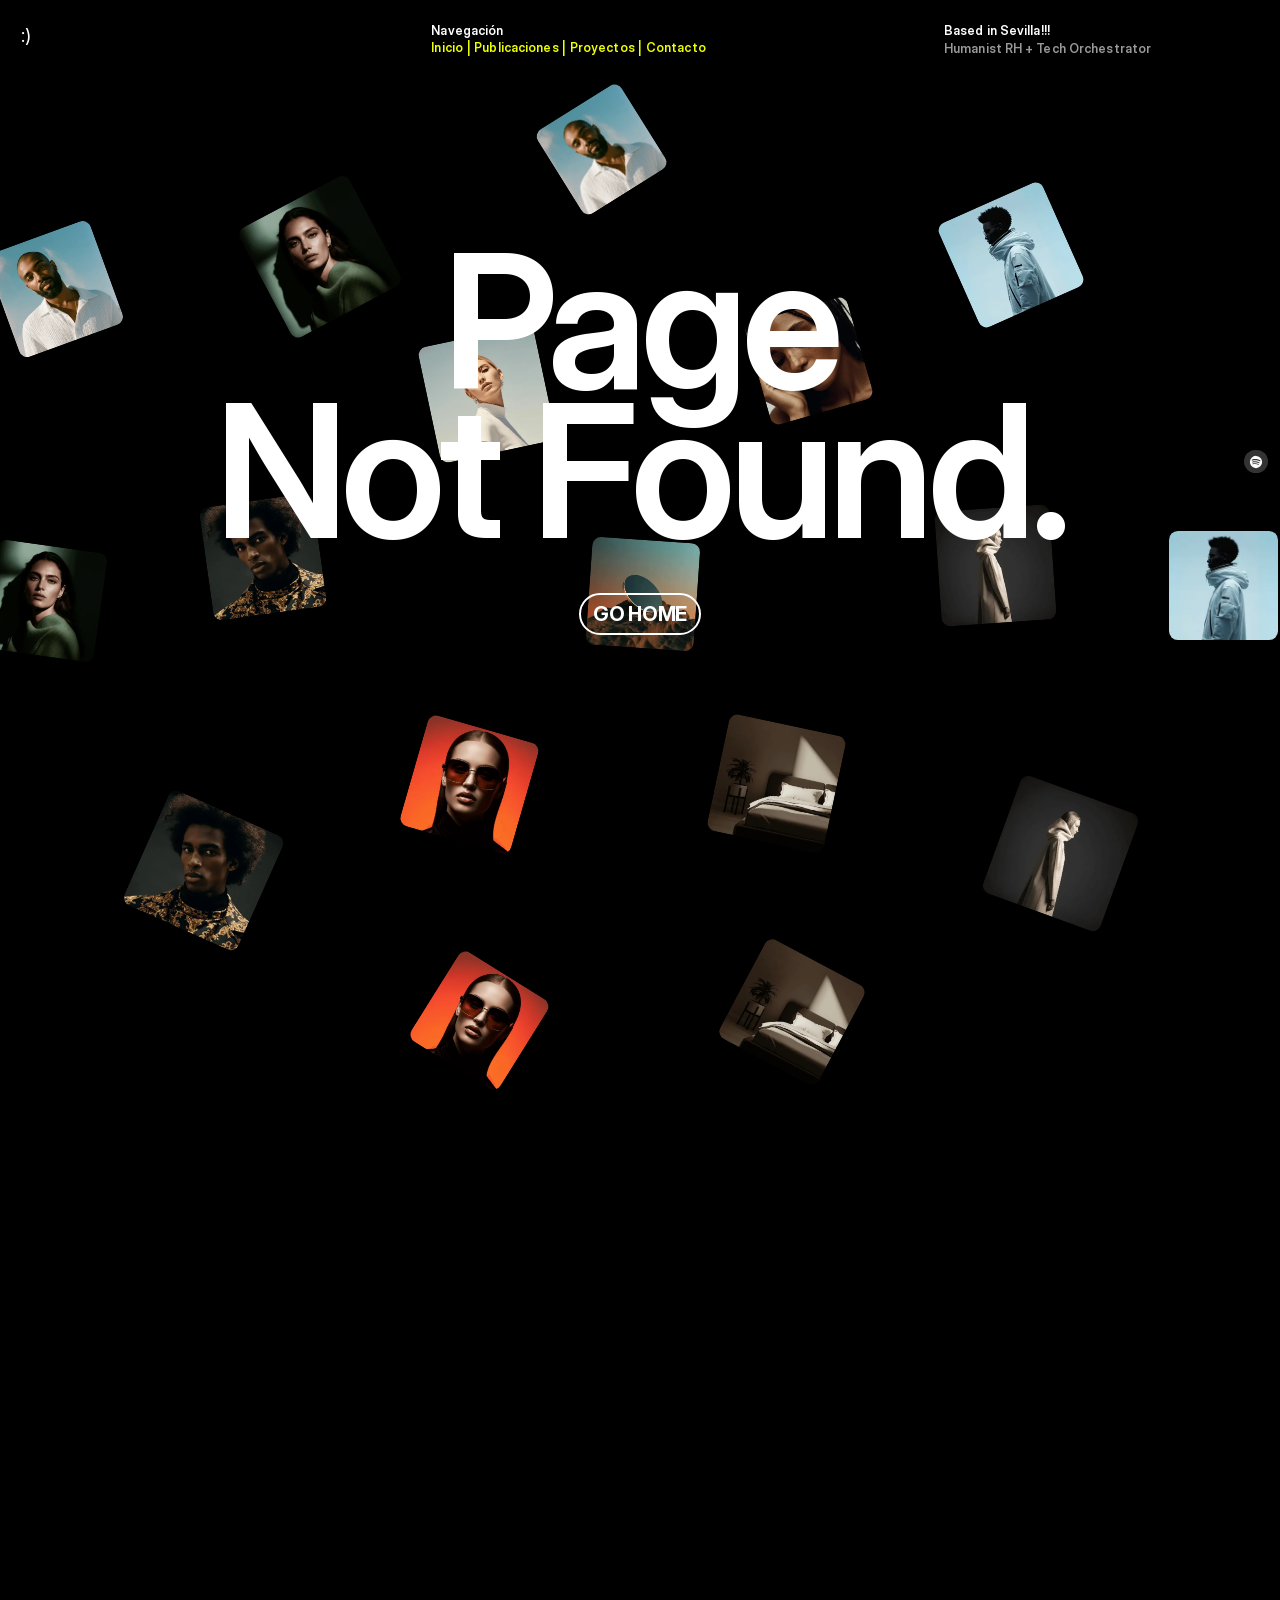
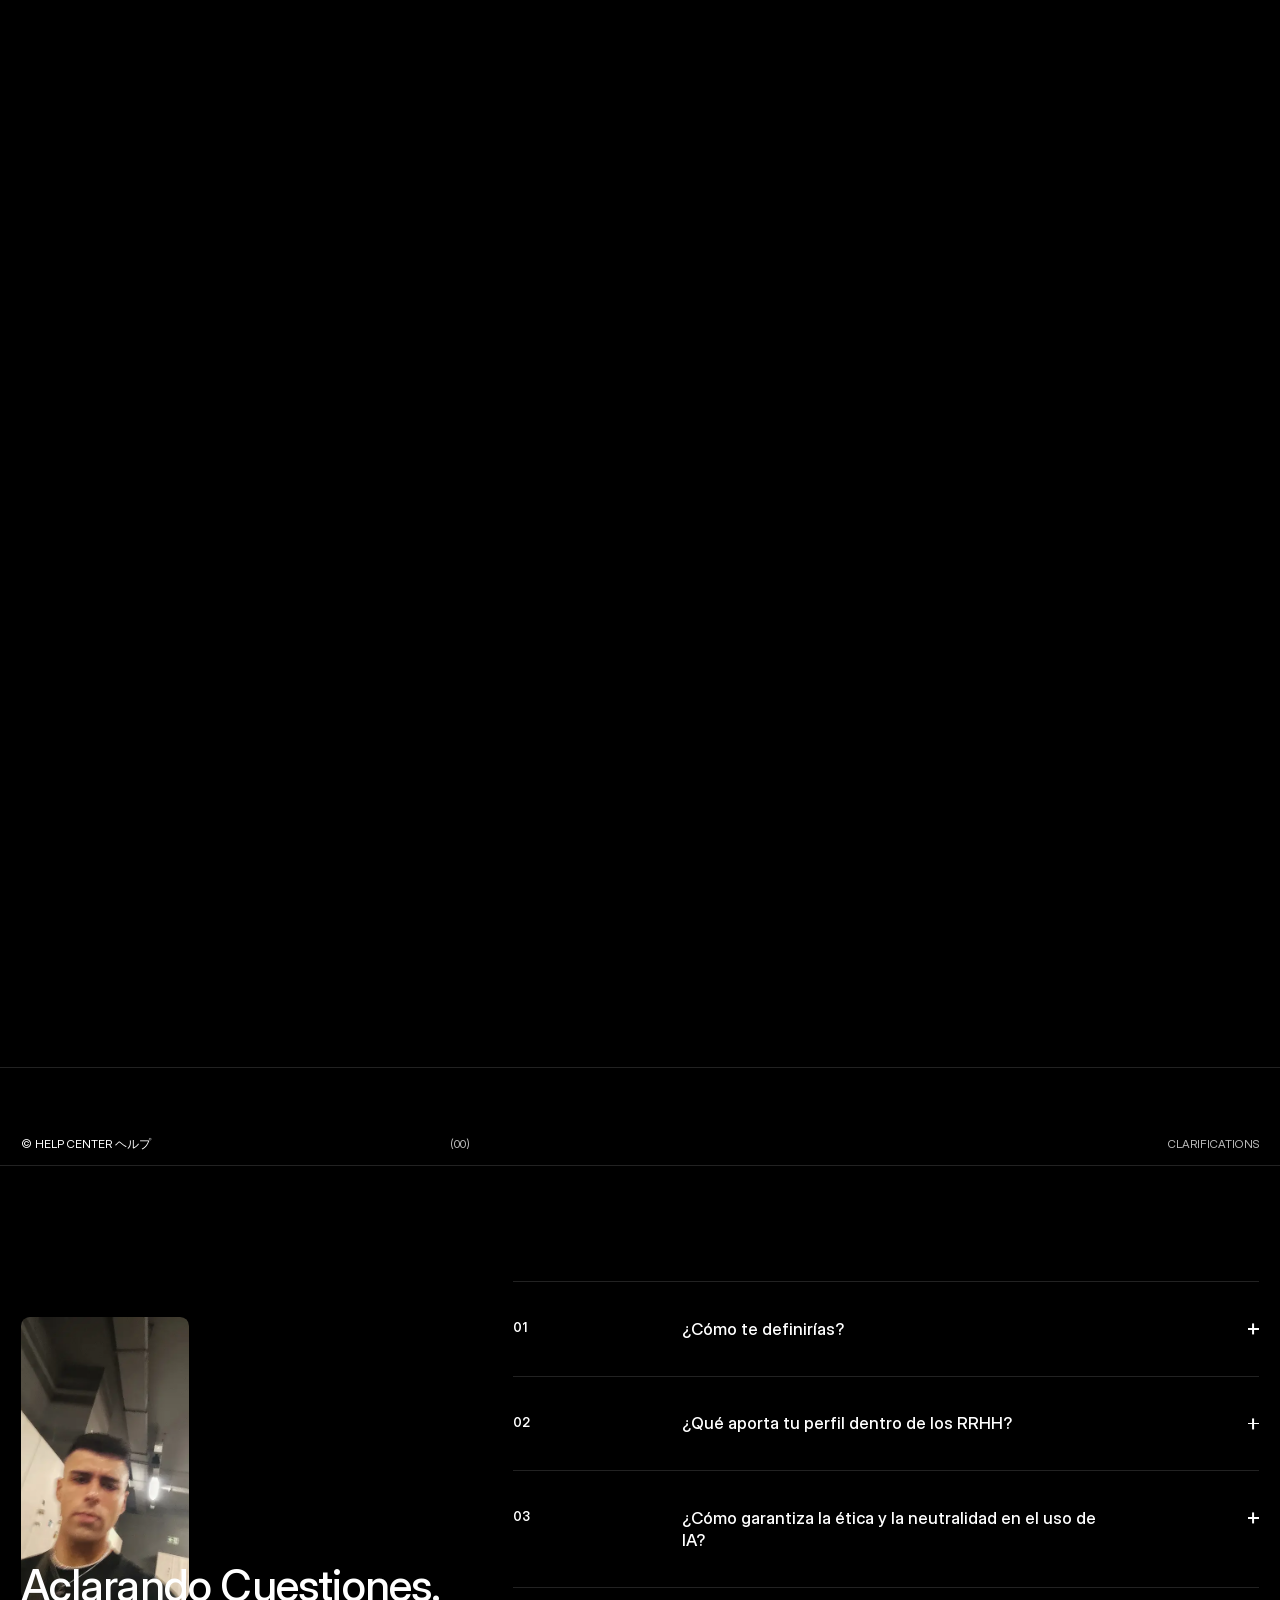
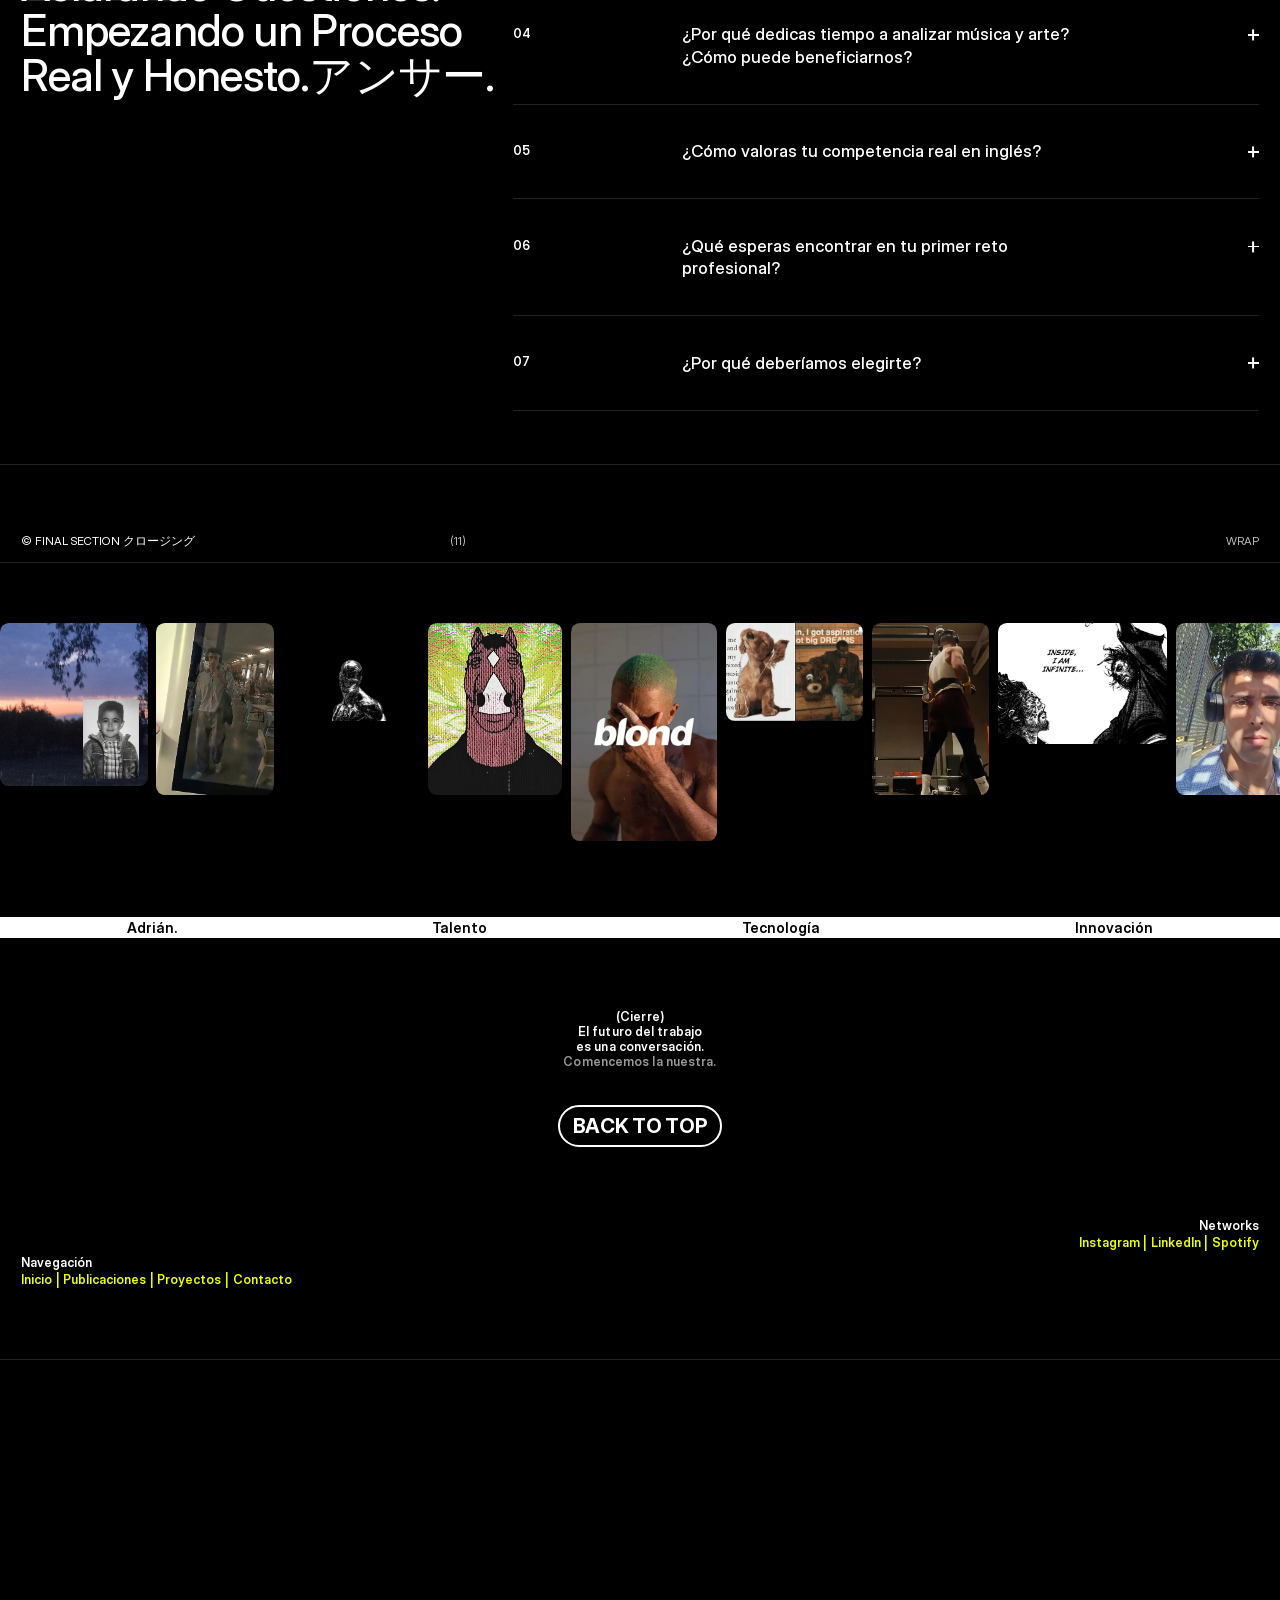
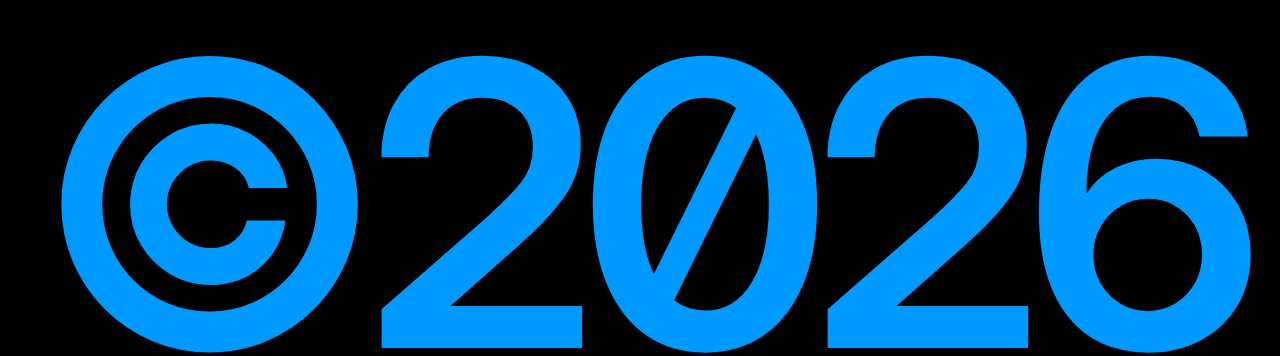
==== commit 357af519: "Add files via upload" ====
--- a/404/index.html
+++ b/404/index.html
@@ -12,7 +12,7 @@
 <ul class="faq-list"><li data-reveal><button class="faq-q" aria-expanded="false"><span class="num">01</span><span class="q">¿Cómo te definirías?</span><span class="plus" aria-hidden="true"></span></button><div class="faq-a"><div><p>Soy feliz, y eso es mucho. Soy realista, aun así elijo tener una buena perspectiva. Soy consciente de quién soy y de mi entorno. Eso me permite actuar de forma genuina y real. Aún así, a veces es necesario lanzarse a la aventura. &quot;Caminante no hay camino, se hace camino al andar&quot;. A veces debemos dar el primer paso, y crear nuestro destino en consecuencia. </p></div></div></li><li data-reveal><button class="faq-q" aria-expanded="false"><span class="num">02</span><span class="q">¿Qué aporta tu perfil dentro de los RRHH?</span><span class="plus" aria-hidden="true"></span></button><div class="faq-a"><div><p>Aporto una arquitectura de pensamiento orientada a la automatización de procesos vacíos. Mi objetivo es usar la tecnología para liberar el tiempo necesario que requiere la verdadera gestión humana: el diálogo y el bienestar.</p></div></div></li><li data-reveal><button class="faq-q" aria-expanded="false"><span class="num">03</span><span class="q">¿Cómo garantiza la ética y la neutralidad en el uso de IA?</span><span class="plus" aria-hidden="true"></span></button><div class="faq-a"><div><p>Sigo marcos de Prompting Responsable. Entiendo la IA como un soporte, no como un decisor. Realizo auditorías manuales de sesgos para asegurar que los procesos de selección sean siempre justos, diversos e inclusivos.</p></div></div></li><li data-reveal><button class="faq-q" aria-expanded="false"><span class="num">04</span><span class="q">¿Por qué dedicas tiempo a analizar música y arte? ¿Cómo puede beneficiarnos?</span><span class="plus" aria-hidden="true"></span></button><div class="faq-a"><div><p>Porque para encontrar talento hay que saber escuchar lo que no se dice. Mi colaboración en medios digitales me ha enseñado a descifrar narrativas y a conectar con audiencias internacionales. El arte me da la empatía y el contexto cultural que a veces los datos no pueden capturar.</p></div></div></li><li data-reveal><button class="faq-q" aria-expanded="false"><span class="num">05</span><span class="q">¿Cómo valoras tu competencia real en inglés?</span><span class="plus" aria-hidden="true"></span></button><div class="faq-a"><div><p>Más allá de mi formación con la UPenn, el inglés es un idioma que ha estado presente en mi vida de forma constante. Lo aplico de manera práctica como Music Content Collaborator en Instagram, colaborando en una de las cuentas pioneras del sector musical. Mi vida técnica y mis aficiones giran en torno a este idioma: Música, Arte, Deporte, Lectura y Filosofía. Aunque siempre hay margen de mejora para alcanzar la excelencia, cuento con la capacidad necesaria para comenzar a operar en cualquier entorno</p></div></div></li><li data-reveal><button class="faq-q" aria-expanded="false"><span class="num">06</span><span class="q">¿Qué esperas encontrar en tu primer reto profesional?</span><span class="plus" aria-hidden="true"></span></button><div class="faq-a"><div><p>Busco el terreno donde transicionar y convertirme en el mejor profesional. Espero encontrar líderes que gestionen por confianza y sistemas que permitan que la innovación fluya. Busco la orilla donde mi capacidad encuentre su utilidad definitiva. Poder evolucionar.</p></div></div></li><li data-reveal><button class="faq-q" aria-expanded="false"><span class="num">07</span><span class="q">¿Por qué deberíamos elegirte?</span><span class="plus" aria-hidden="true"></span></button><div class="faq-a"><div><p>No soy &quot;vendehumos&quot;. Nadie es perfecto. Dicho eso, realmente me considero una persona completa. Me siento orgulloso de quien soy, desde lo personal hasta lo profesional, desde mis pasiones a mis actuaciones. Me siento capaz de actuar según lo esperable; y más importante, aprender y superarme.</p></div></div></li></ul></div></section><section class="sec final"><div class="lbl" data-reveal><h6>© Final Section クロージング</h6><h6 class="g n">(11)</h6><h6 class="g r">Wrap</h6></div>
 <div class="imq"><div class="imq-t"><div class="wi" style="--w:166;--h:183"><img class="" src="../assets/img/JCHJjIOxZ172hEiC6nJxh6B8.webp" width="1080" height="1468" alt="" loading="lazy" decoding="async"></div><div class="wi" style="--w:132;--h:193"><img class="" src="../assets/img/nRtJeVkqT6yi0EFC51btEuBG2m8.webp" width="400" height="540" alt="" loading="lazy" decoding="async"></div><div class="wi" style="--w:154;--h:110"><img class="" src="../assets/img/4A35Qu0QVWM7RSJeXyO1RFyD0w.webp" width="560" height="315" alt="" loading="lazy" decoding="async"></div><div class="wi" style="--w:150;--h:193"><img class="" src="../assets/img/CCKaFSMrflDO9xFSCxQyUkkUYY.webp" width="1080" height="1344" alt="" loading="lazy" decoding="async"></div><div class="wi" style="--w:165;--h:245"><img class="" src="../assets/img/qozy7WIynzf0CKygVjUmz46aTlM.webp" width="400" height="600" alt="" loading="lazy" decoding="async"></div><div class="wi" style="--w:154;--h:110"><img class="" src="../assets/img/dLRgGMrvTkYQulnJATFpN0hdjCo.webp" width="400" height="267" alt="" loading="lazy" decoding="async"></div><div class="wi" style="--w:132;--h:193"><img class="" src="../assets/img/WZtZ3pAf5KMtJljXbXwGHdpw.webp" width="400" height="639" alt="" loading="lazy" decoding="async"></div><div class="wi" style="--w:190;--h:136"><img class="" src="../assets/img/u3DLyOcICfoGbTdfNFyX5tz1A.webp" width="1080" height="1061" alt="" loading="lazy" decoding="async"></div><div class="wi" style="--w:190;--h:193"><img class="" src="../assets/img/oa5XfXW8ftJGcgNgKzcAjRFRM8.webp" width="946" height="946" alt="" loading="lazy" decoding="async"></div></div><div class="imq-t" aria-hidden="true"><div class="wi" style="--w:166;--h:183"><img class="" src="../assets/img/JCHJjIOxZ172hEiC6nJxh6B8.webp" width="1080" height="1468" alt="" loading="lazy" decoding="async"></div><div class="wi" style="--w:132;--h:193"><img class="" src="../assets/img/nRtJeVkqT6yi0EFC51btEuBG2m8.webp" width="400" height="540" alt="" loading="lazy" decoding="async"></div><div class="wi" style="--w:154;--h:110"><img class="" src="../assets/img/4A35Qu0QVWM7RSJeXyO1RFyD0w.webp" width="560" height="315" alt="" loading="lazy" decoding="async"></div><div class="wi" style="--w:150;--h:193"><img class="" src="../assets/img/CCKaFSMrflDO9xFSCxQyUkkUYY.webp" width="1080" height="1344" alt="" loading="lazy" decoding="async"></div><div class="wi" style="--w:165;--h:245"><img class="" src="../assets/img/qozy7WIynzf0CKygVjUmz46aTlM.webp" width="400" height="600" alt="" loading="lazy" decoding="async"></div><div class="wi" style="--w:154;--h:110"><img class="" src="../assets/img/dLRgGMrvTkYQulnJATFpN0hdjCo.webp" width="400" height="267" alt="" loading="lazy" decoding="async"></div><div class="wi" style="--w:132;--h:193"><img class="" src="../assets/img/WZtZ3pAf5KMtJljXbXwGHdpw.webp" width="400" height="639" alt="" loading="lazy" decoding="async"></div><div class="wi" style="--w:190;--h:136"><img class="" src="../assets/img/u3DLyOcICfoGbTdfNFyX5tz1A.webp" width="1080" height="1061" alt="" loading="lazy" decoding="async"></div><div class="wi" style="--w:190;--h:193"><img class="" src="../assets/img/oa5XfXW8ftJGcgNgKzcAjRFRM8.webp" width="946" height="946" alt="" loading="lazy" decoding="async"></div></div></div>
 <div class="band"><div class="band-t"><p>Adrián.</p><p>Talento</p><p>Tecnología</p><p>Innovación</p></div></div>
-<div class="closing" data-reveal><p>EL FUTURO DEL TRABAJO ES UNA CONVERSACIÓN. </p><p>COMENCEMOS LA NUESTRA.</p></div>
+<div class="closing" data-reveal><p class="k">(Cierre)</p><p>El futuro del trabajo<br>es una conversación.</p><p class="g">Comencemos la nuestra.</p></div>
 <div class="center" data-reveal><a class="pill" href="#top"><span class="roll" aria-label="Back To Top"><span class="r1" aria-hidden="true"><span style="--i:0">B</span><span style="--i:1">a</span><span style="--i:2">c</span><span style="--i:3">k</span><span style="--i:4">&nbsp;</span><span style="--i:5">T</span><span style="--i:6">o</span><span style="--i:7">&nbsp;</span><span style="--i:8">T</span><span style="--i:9">o</span><span style="--i:10">p</span></span><span class="r2" aria-hidden="true"><span style="--i:0">B</span><span style="--i:1">a</span><span style="--i:2">c</span><span style="--i:3">k</span><span style="--i:4">&nbsp;</span><span style="--i:5">T</span><span style="--i:6">o</span><span style="--i:7">&nbsp;</span><span style="--i:8">T</span><span style="--i:9">o</span><span style="--i:10">p</span></span></span></a></div>
-<footer class="ftr"><div class="fnav"><p>Navegación</p><nav><a href="../"><span class="roll" aria-label="Inicio"><span class="r1" aria-hidden="true"><span style="--i:0">I</span><span style="--i:1">n</span><span style="--i:2">i</span><span style="--i:3">c</span><span style="--i:4">i</span><span style="--i:5">o</span></span><span class="r2" aria-hidden="true"><span style="--i:0">I</span><span style="--i:1">n</span><span style="--i:2">i</span><span style="--i:3">c</span><span style="--i:4">i</span><span style="--i:5">o</span></span></span></a><i>|</i><a href="../gallery/"><span class="roll" aria-label="Publicaciones"><span class="r1" aria-hidden="true"><span style="--i:0">P</span><span style="--i:1">u</span><span style="--i:2">b</span><span style="--i:3">l</span><span style="--i:4">i</span><span style="--i:5">c</span><span style="--i:6">a</span><span style="--i:7">c</span><span style="--i:8">i</span><span style="--i:9">o</span><span style="--i:10">n</span><span style="--i:11">e</span><span style="--i:12">s</span></span><span class="r2" aria-hidden="true"><span style="--i:0">P</span><span style="--i:1">u</span><span style="--i:2">b</span><span style="--i:3">l</span><span style="--i:4">i</span><span style="--i:5">c</span><span style="--i:6">a</span><span style="--i:7">c</span><span style="--i:8">i</span><span style="--i:9">o</span><span style="--i:10">n</span><span style="--i:11">e</span><span style="--i:12">s</span></span></span></a><i>|</i><a href="../work/"><span class="roll" aria-label="Proyectos"><span class="r1" aria-hidden="true"><span style="--i:0">P</span><span style="--i:1">r</span><span style="--i:2">o</span><span style="--i:3">y</span><span style="--i:4">e</span><span style="--i:5">c</span><span style="--i:6">t</span><span style="--i:7">o</span><span style="--i:8">s</span></span><span class="r2" aria-hidden="true"><span style="--i:0">P</span><span style="--i:1">r</span><span style="--i:2">o</span><span style="--i:3">y</span><span style="--i:4">e</span><span style="--i:5">c</span><span style="--i:6">t</span><span style="--i:7">o</span><span style="--i:8">s</span></span></span></a><i>|</i><a href="../contact/"><span class="roll" aria-label="Contacto"><span class="r1" aria-hidden="true"><span style="--i:0">C</span><span style="--i:1">o</span><span style="--i:2">n</span><span style="--i:3">t</span><span style="--i:4">a</span><span style="--i:5">c</span><span style="--i:6">t</span><span style="--i:7">o</span></span><span class="r2" aria-hidden="true"><span style="--i:0">C</span><span style="--i:1">o</span><span style="--i:2">n</span><span style="--i:3">t</span><span style="--i:4">a</span><span style="--i:5">c</span><span style="--i:6">t</span><span style="--i:7">o</span></span></span></a></nav></div><p class="credit">Diseño basado en Palmer de Westhill Studio</p><div class="fnet"><p>Networks</p><nav><a href="https://www.instagram.com/adrivarix11" target="_blank" rel="noopener"><span class="roll" aria-label="Instagram"><span class="r1" aria-hidden="true"><span style="--i:0">I</span><span style="--i:1">n</span><span style="--i:2">s</span><span style="--i:3">t</span><span style="--i:4">a</span><span style="--i:5">g</span><span style="--i:6">r</span><span style="--i:7">a</span><span style="--i:8">m</span></span><span class="r2" aria-hidden="true"><span style="--i:0">I</span><span style="--i:1">n</span><span style="--i:2">s</span><span style="--i:3">t</span><span style="--i:4">a</span><span style="--i:5">g</span><span style="--i:6">r</span><span style="--i:7">a</span><span style="--i:8">m</span></span></span></a><i>|</i><a href="https://www.linkedin.com/in/adrianvalenciarios/" target="_blank" rel="noopener"><span class="roll" aria-label="LinkedIn"><span class="r1" aria-hidden="true"><span style="--i:0">L</span><span style="--i:1">i</span><span style="--i:2">n</span><span style="--i:3">k</span><span style="--i:4">e</span><span style="--i:5">d</span><span style="--i:6">I</span><span style="--i:7">n</span></span><span class="r2" aria-hidden="true"><span style="--i:0">L</span><span style="--i:1">i</span><span style="--i:2">n</span><span style="--i:3">k</span><span style="--i:4">e</span><span style="--i:5">d</span><span style="--i:6">I</span><span style="--i:7">n</span></span></span></a><i>|</i><a href="https://open.spotify.com/playlist/37i9dQZEVXdi45dT5oklZR?si=b1b2de7641054a4a" target="_blank" rel="noopener"><span class="roll" aria-label="Spotify"><span class="r1" aria-hidden="true"><span style="--i:0">S</span><span style="--i:1">p</span><span style="--i:2">o</span><span style="--i:3">t</span><span style="--i:4">i</span><span style="--i:5">f</span><span style="--i:6">y</span></span><span class="r2" aria-hidden="true"><span style="--i:0">S</span><span style="--i:1">p</span><span style="--i:2">o</span><span style="--i:3">t</span><span style="--i:4">i</span><span style="--i:5">f</span><span style="--i:6">y</span></span></span></a></nav></div></footer>
-<a class="c2026" href="../" aria-label="Inicio">©2026</a></section></main><button class="spot" aria-label="Abrir playlist de Spotify" aria-expanded="false"><svg viewBox="0 0 24 24" width="14" height="14"><path fill="currentColor" d="M12 1.5a10.5 10.5 0 1 0 0 21 10.5 10.5 0 0 0 0-21Zm4.8 15.2a.65.65 0 0 1-.9.2c-2.5-1.5-5.6-1.9-9.3-1a.65.65 0 1 1-.3-1.3c4-.9 7.5-.5 10.3 1.2.3.2.4.6.2.9Zm1.3-2.9a.8.8 0 0 1-1.1.3c-2.8-1.7-7.1-2.2-10.4-1.2a.8.8 0 1 1-.5-1.6c3.8-1.1 8.5-.6 11.7 1.4.4.2.5.7.3 1.1Zm.1-3c-3.4-2-9-2.2-12.2-1.2a1 1 0 1 1-.6-1.9c3.7-1.1 9.9-.9 13.8 1.4a1 1 0 0 1-1 1.7Z"/></svg></button><div class="spot-panel" hidden></div><script src="../assets/site.js" defer></script></body></html>+<footer class="ftr"><div class="fnav"><p>Navegación</p><nav><a href="../"><span class="roll" aria-label="Inicio"><span class="r1" aria-hidden="true"><span style="--i:0">I</span><span style="--i:1">n</span><span style="--i:2">i</span><span style="--i:3">c</span><span style="--i:4">i</span><span style="--i:5">o</span></span><span class="r2" aria-hidden="true"><span style="--i:0">I</span><span style="--i:1">n</span><span style="--i:2">i</span><span style="--i:3">c</span><span style="--i:4">i</span><span style="--i:5">o</span></span></span></a><i>|</i><a href="../gallery/"><span class="roll" aria-label="Publicaciones"><span class="r1" aria-hidden="true"><span style="--i:0">P</span><span style="--i:1">u</span><span style="--i:2">b</span><span style="--i:3">l</span><span style="--i:4">i</span><span style="--i:5">c</span><span style="--i:6">a</span><span style="--i:7">c</span><span style="--i:8">i</span><span style="--i:9">o</span><span style="--i:10">n</span><span style="--i:11">e</span><span style="--i:12">s</span></span><span class="r2" aria-hidden="true"><span style="--i:0">P</span><span style="--i:1">u</span><span style="--i:2">b</span><span style="--i:3">l</span><span style="--i:4">i</span><span style="--i:5">c</span><span style="--i:6">a</span><span style="--i:7">c</span><span style="--i:8">i</span><span style="--i:9">o</span><span style="--i:10">n</span><span style="--i:11">e</span><span style="--i:12">s</span></span></span></a><i>|</i><a href="../work/"><span class="roll" aria-label="Proyectos"><span class="r1" aria-hidden="true"><span style="--i:0">P</span><span style="--i:1">r</span><span style="--i:2">o</span><span style="--i:3">y</span><span style="--i:4">e</span><span style="--i:5">c</span><span style="--i:6">t</span><span style="--i:7">o</span><span style="--i:8">s</span></span><span class="r2" aria-hidden="true"><span style="--i:0">P</span><span style="--i:1">r</span><span style="--i:2">o</span><span style="--i:3">y</span><span style="--i:4">e</span><span style="--i:5">c</span><span style="--i:6">t</span><span style="--i:7">o</span><span style="--i:8">s</span></span></span></a><i>|</i><a href="../contact/"><span class="roll" aria-label="Contacto"><span class="r1" aria-hidden="true"><span style="--i:0">C</span><span style="--i:1">o</span><span style="--i:2">n</span><span style="--i:3">t</span><span style="--i:4">a</span><span style="--i:5">c</span><span style="--i:6">t</span><span style="--i:7">o</span></span><span class="r2" aria-hidden="true"><span style="--i:0">C</span><span style="--i:1">o</span><span style="--i:2">n</span><span style="--i:3">t</span><span style="--i:4">a</span><span style="--i:5">c</span><span style="--i:6">t</span><span style="--i:7">o</span></span></span></a></nav></div><div class="fnet"><p>Networks</p><nav><a href="https://www.instagram.com/adrivarix11" target="_blank" rel="noopener"><span class="roll" aria-label="Instagram"><span class="r1" aria-hidden="true"><span style="--i:0">I</span><span style="--i:1">n</span><span style="--i:2">s</span><span style="--i:3">t</span><span style="--i:4">a</span><span style="--i:5">g</span><span style="--i:6">r</span><span style="--i:7">a</span><span style="--i:8">m</span></span><span class="r2" aria-hidden="true"><span style="--i:0">I</span><span style="--i:1">n</span><span style="--i:2">s</span><span style="--i:3">t</span><span style="--i:4">a</span><span style="--i:5">g</span><span style="--i:6">r</span><span style="--i:7">a</span><span style="--i:8">m</span></span></span></a><i>|</i><a href="https://www.linkedin.com/in/adrianvalenciarios/" target="_blank" rel="noopener"><span class="roll" aria-label="LinkedIn"><span class="r1" aria-hidden="true"><span style="--i:0">L</span><span style="--i:1">i</span><span style="--i:2">n</span><span style="--i:3">k</span><span style="--i:4">e</span><span style="--i:5">d</span><span style="--i:6">I</span><span style="--i:7">n</span></span><span class="r2" aria-hidden="true"><span style="--i:0">L</span><span style="--i:1">i</span><span style="--i:2">n</span><span style="--i:3">k</span><span style="--i:4">e</span><span style="--i:5">d</span><span style="--i:6">I</span><span style="--i:7">n</span></span></span></a><i>|</i><a href="https://open.spotify.com/playlist/37i9dQZEVXdi45dT5oklZR?si=b1b2de7641054a4a" target="_blank" rel="noopener"><span class="roll" aria-label="Spotify"><span class="r1" aria-hidden="true"><span style="--i:0">S</span><span style="--i:1">p</span><span style="--i:2">o</span><span style="--i:3">t</span><span style="--i:4">i</span><span style="--i:5">f</span><span style="--i:6">y</span></span><span class="r2" aria-hidden="true"><span style="--i:0">S</span><span style="--i:1">p</span><span style="--i:2">o</span><span style="--i:3">t</span><span style="--i:4">i</span><span style="--i:5">f</span><span style="--i:6">y</span></span></span></a></nav></div></footer>
+<a class="c2026" href="../" aria-label="Inicio"><span>©2026</span></a></section></main><button class="spot" aria-label="Abrir playlist de Spotify" aria-expanded="false"><svg viewBox="0 0 24 24" width="14" height="14"><path fill="currentColor" d="M12 1.5a10.5 10.5 0 1 0 0 21 10.5 10.5 0 0 0 0-21Zm4.8 15.2a.65.65 0 0 1-.9.2c-2.5-1.5-5.6-1.9-9.3-1a.65.65 0 1 1-.3-1.3c4-.9 7.5-.5 10.3 1.2.3.2.4.6.2.9Zm1.3-2.9a.8.8 0 0 1-1.1.3c-2.8-1.7-7.1-2.2-10.4-1.2a.8.8 0 1 1-.5-1.6c3.8-1.1 8.5-.6 11.7 1.4.4.2.5.7.3 1.1Zm.1-3c-3.4-2-9-2.2-12.2-1.2a1 1 0 1 1-.6-1.9c3.7-1.1 9.9-.9 13.8 1.4a1 1 0 0 1-1 1.7Z"/></svg></button><div class="spot-panel" hidden></div><script src="../assets/site.js" defer></script></body></html>
--- a/assets/style.css
+++ b/assets/style.css
@@ -0,0 +1,257 @@
+
+@font-face{font-family:"Inter Display";src:url(fonts/InterDisplay-Regular.woff2) format("woff2");font-weight:400;font-display:swap}
+@font-face{font-family:"Inter Display";src:url(fonts/InterDisplay-Medium.woff2) format("woff2");font-weight:500;font-display:swap}
+@font-face{font-family:"Inter Display";src:url(fonts/InterDisplay-SemiBold.woff2) format("woff2");font-weight:600;font-display:swap}
+@font-face{font-family:"Inter Display";src:url(fonts/InterDisplay-Bold.woff2) format("woff2");font-weight:700;font-display:swap}
+@font-face{font-family:"Inter";src:url(fonts/Inter-Regular.woff2) format("woff2");font-weight:400;font-display:swap}
+:root{--y:#EDFF00;--g:#999;--g2:#bbb;--blue:#0099FF;--line:#222;--pad:1.5rem}
+html{font-size:min(16px,calc(100vw / 90));-webkit-text-size-adjust:100%;background:#000}
+@media (min-width:1441px){html{font-size:16px}}
+*{box-sizing:border-box;margin:0;padding:0}
+body{background:#000;color:#fff;font-family:"Inter Display","Inter",system-ui,sans-serif;font-weight:500;-webkit-font-smoothing:antialiased;overflow-x:hidden}
+main{max-width:1440px;margin:0 auto;position:relative;overflow-x:clip}
+a{color:inherit;text-decoration:none}img,video{display:block;max-width:100%;height:auto}
+ul{list-style:none}button{font:inherit;color:inherit;background:none;border:0;cursor:pointer}
+.g{color:var(--g)}
+/* roll text */
+.roll{display:inline-flex;flex-direction:column;overflow:hidden;height:1.2em;line-height:1.2em;vertical-align:top}
+.roll>span{display:block;white-space:nowrap}.roll span span{display:inline-block;transition:transform .55s cubic-bezier(.65,0,.25,1);transition-delay:calc(var(--i)*12ms)}
+a:hover .roll span span,button:hover .roll span span,.pcard:hover .roll span span{transform:translateY(-100%)}
+/* header */
+.hdr{position:fixed;top:0;left:0;right:0;z-index:50;height:5.625rem;background:#000;font-size:0.875rem;font-weight:600;letter-spacing:.1px;transition:transform .5s cubic-bezier(.65,0,.25,1)}
+.hdr.hide{transform:translateY(-100%)}
+.hdr .logo{position:absolute;left:var(--pad);top:1.625rem;font-family:"Inter Display";font-size:1.375rem;font-weight:400;letter-spacing:-.3px}
+.hnav{position:absolute;left:33.7%;top:1.625rem}.hloc{position:absolute;left:73.75%;top:1.625rem}
+.hnav p,.hloc p{line-height:1.0625rem;margin-bottom:0.1875rem}
+nav{color:var(--y);display:flex;gap:0.1875rem;align-items:center}nav i{font-style:normal;padding:0 0.0625rem}
+.hdr+main{padding-top:5.625rem}
+/* labels */
+.sec{position:relative;border-top:1px solid var(--line);padding-top:5rem}
+.lbl{display:grid;grid-template-columns:1fr 1fr 1fr;align-items:center;padding:0 var(--pad) 1rem;border-bottom:1px solid var(--line);margin-bottom:0rem}
+.lbl h6{font-size:0.8125rem;font-weight:400;text-transform:uppercase;line-height:1}.lbl .g{color:var(--g2)}.lbl .n{justify-self:start;padding-left:4%}.lbl .r{justify-self:end}
+/* big type */
+.big{font-size:13rem;font-weight:600;letter-spacing:-0.0385em;line-height:.81;white-space:nowrap;font-feature-settings:"zero" 1}
+.st{padding:3.75rem var(--pad) 0rem}
+.mq{display:flex;overflow:hidden;padding:3.5rem 0 0.625rem}.mq-t{display:flex;flex-shrink:0;animation:mq var(--d,40s) linear infinite}.mq .big{padding-right:.28em}
+.s05 .mq{margin:0 8.3%}
+@keyframes mq{to{transform:translateX(-100%)}}
+.band{background:#fff;color:#000;height:1.5rem;overflow:hidden;display:flex;font-size:1rem;font-weight:600;line-height:1.5rem}
+.band-t{display:flex;justify-content:space-around;flex:0 0 100%;}.band.move .band-t{animation:mq 30s linear infinite}
+.band p{white-space:nowrap}
+/* pill */
+.pill{display:inline-flex;align-items:center;border:2px solid #fff;border-radius:999px;padding:0.5rem 0.875rem 0.4375rem;font-size:1.4375rem;font-weight:700;letter-spacing:-.3px;text-transform:uppercase;line-height:1;transition:background .3s,color .3s}
+.pill:hover{background:#fff;color:#000}
+.center{display:flex;justify-content:center}
+/* reveal */
+[data-reveal]{opacity:0;transform:translateY(2.5rem);filter:blur(6px);transition:opacity .9s cubic-bezier(.2,.7,.2,1),transform .9s cubic-bezier(.2,.7,.2,1),filter .9s}
+[data-reveal].in{opacity:1;transform:none;filter:none}
+@media (prefers-reduced-motion:reduce){[data-reveal]{opacity:1;transform:none;filter:none;transition:none}.mq-t,.band-t,.imq-t{animation:none!important}}
+/* hero */
+.hero{position:relative;height:34.125rem}
+.h-intro{position:absolute;left:var(--pad);top:2.5rem;font-size:3.0625rem;line-height:3.1625rem;letter-spacing:-.8px;font-weight:500}
+.h-portrait{position:absolute;right:var(--pad);top:1.5rem;width:16.625rem;height:18.0625rem;object-fit:cover;border-radius:0.625rem}
+.hero .band{position:absolute;top:21.0625rem;left:0;right:0}
+.h-name{position:absolute;top:22.625rem;left:0;right:0;text-align:center;font-size:12.6875rem;font-weight:600;letter-spacing:-0.1058em;line-height:11.4375rem;border-top:1px solid var(--line);border-bottom:1px solid var(--line);white-space:nowrap}
+/* s02 */
+.s02-in{display:grid;grid-template-columns:29.5625rem 1fr;gap:1.875rem;padding:4.625rem var(--pad) 9.375rem}
+.s02-r{min-width:0}.s02-l img{width:100%;aspect-ratio:473/480;object-fit:cover;margin-top:6.9375rem;border-radius:0rem}
+.s02-r h3{font-size:3.0625rem;line-height:3.1625rem;letter-spacing:-.8px;font-weight:500;max-width:55.5625rem;margin-top:1.5rem}
+.s02-r .pill{margin:3rem 0 0 1.125rem}
+.s02-r .band{margin:6.5625rem calc(-1 * var(--pad)) 0 3.9375rem}
+.logos{display:grid;grid-template-columns:repeat(3,1fr);gap:0.125rem;margin-top:8.75rem}
+.logo-c{height:7.3125rem;border:1px solid var(--line);border-radius:0.625rem;display:grid;place-items:center}.logo-c img{width:2.3125rem;height:2.3125rem;object-fit:contain}
+/* s03 */
+.s03{padding-bottom:0rem}
+.creveal{font-size:4.9375rem;line-height:4.9125rem;letter-spacing:-2.1px;font-weight:500;padding:13.125rem 12.5rem 0 13.75rem;color:#666}
+.creveal span{transition:color .2s}.creveal span.on{color:#fff}
+.s03-b{position:relative;height:35rem}
+.s03-i2{position:absolute;right:var(--pad);top:-3.125rem;width:16.25rem;height:22.0625rem;object-fit:cover;border-radius:0.625rem}
+.s03-p{position:absolute;left:38.125rem;top:4rem;width:28.125rem;font-size:1.1875rem;line-height:1.575rem;color:var(--g2)}
+.s03-i1{position:absolute;left:3.375rem;top:8.875rem;width:17.5rem;height:20.125rem;object-fit:cover;border-radius:0.625rem}
+/* s04 projects */
+.s04-intro{padding:-0.625rem var(--pad) 0;max-width:35.625rem;font-size:1.1875rem;line-height:1.575rem;color:var(--g2);margin-top:-1.125rem;position:relative;z-index:2}
+.s04-intro .pill{margin-top:2rem}
+.fp{position:relative;height:121.875rem}
+.pcard{display:block}
+.fp .pcard{position:absolute}
+.fp1{left:var(--pad);top:10.625rem;width:43.5rem}.fp1 .pimg{height:40.875rem}
+.fp2{left:58.0625rem;top:4.375rem;width:30.4375rem}.fp2 .pimg{height:23.625rem}
+.fp3{left:31.0625rem;top:57.6875rem;width:27.8125rem}.fp3 .pimg{height:22.6875rem}
+.fp4{left:45.5625rem;top:92.8125rem;width:27.8125rem}.fp4 .pimg{height:22.875rem}
+.pimg{position:relative;width:100%;border-radius:0.625rem;overflow:hidden;aspect-ratio:672/531}
+.pimg img{position:absolute;inset:0;width:100%;height:100%;object-fit:cover;transition:opacity .5s,transform .8s cubic-bezier(.2,.7,.2,1)}
+.pimg .hov{opacity:0}.pcard:hover .pimg .hov{opacity:1}.pcard:hover .pimg img{transform:scale(1.03)}
+.pcat{position:absolute;left:0;right:0;top:50%;transform:translateY(-50%) scaleY(0);background:#fff;color:#000;text-align:center;font-size:1rem;font-weight:600;line-height:1.5rem;transition:transform .4s cubic-bezier(.65,0,.25,1)}
+.pcard:hover .pcat{transform:translateY(-50%) scaleY(1)}
+.pcap{display:flex;justify-content:space-between;font-size:1.1875rem;line-height:1.575rem;margin-top:0.875rem;text-transform:uppercase}
+/* s05 testimonials */
+.s05-h{position:relative;margin-top:15.625rem}.s05-b{display:flex;justify-content:center;margin-top:1.875rem}
+.cards{position:relative;height:106.25rem}
+.tcard{position:absolute;width:23.125rem;background:#000;border:1px solid var(--line);border-radius:0.625rem;padding:1.25rem;font-size:1.1875rem;line-height:1.575rem}
+.tcard blockquote{min-height:11rem}.tcard figcaption{display:flex;gap:1.25rem;align-items:center;border-top:1px solid var(--line);padding-top:1.25rem;margin-top:1.875rem}
+.tcard figcaption img{width:3.125rem;height:3.125rem;object-fit:cover;border-radius:0.3125rem}
+.tn{display:flex;gap:0.375rem;align-items:center}.ts{font-size:0.875rem;font-weight:600;color:var(--g);letter-spacing:.1px}
+.c1{left:10.5rem;top:20.625rem}.c2{left:56.375rem;top:29.375rem}.c3{left:34.0625rem;top:60.375rem;width:21.875rem}.c4{left:56.9375rem;top:93rem}.c5{left:10rem;top:102.5625rem;width:24.1875rem}
+.s05-note{display:flex;justify-content:center;margin:15.625rem 0 25rem}.s05-note img{width:25rem;height:18.75rem;object-fit:cover}
+/* posts collage */
+.posts{position:relative;height:53.75rem;margin-top:3.75rem}
+.pi{position:absolute;left:calc(var(--x)*1px/16*1rem/1rem);left:calc(var(--x) * 0.0625rem);top:calc(var(--y) * 0.0625rem + 4rem);width:calc(var(--w) * 0.0625rem);height:calc(var(--h) * 0.0625rem);animation:flt 7s ease-in-out infinite alternate;animation-delay:calc(var(--k) * -1.3s)}
+.pi img,.pi video{width:100%;height:100%;object-fit:cover;border-radius:0.375rem}
+@keyframes flt{from{transform:translateY(-8px) rotate(-1.5deg)}to{transform:translateY(8px) rotate(1.5deg)}}
+.posts-t{position:absolute;left:0;right:0;top:15.9375rem;text-align:center;color:var(--blue);font-size:13rem;font-weight:600;letter-spacing:-0.0385em;line-height:15.75rem;z-index:2}
+.posts-b{position:absolute;left:0;right:0;top:32.3125rem;display:flex;justify-content:center;z-index:3}
+/* article list */
+.alist{padding:0 var(--pad) 8.75rem;display:grid;gap:2.5rem}
+.arow{display:grid;grid-template-columns:1fr 1fr;height:37.5rem}
+.ab img{width:100%;height:37.5rem;object-fit:cover;border-radius:0.625rem}
+.ar{position:relative}.as{position:absolute;left:15.0625rem;top:6.5rem;width:13.4375rem;height:14.125rem}.as img{width:100%;height:100%;object-fit:cover;transition:transform .6s}
+.arow:hover .as img{transform:scale(1.06) rotate(-2deg)}
+.at{position:absolute;left:1.5rem;top:27.5625rem;width:20rem}.ad{font-size:1.1875rem;line-height:1.4375rem}.ae{font-size:0.875rem;line-height:1.0625rem;font-weight:600;color:var(--g);letter-spacing:.1px;margin-top:0.75rem}
+/* capabilities */
+.caps{padding:7.5rem var(--pad) 7.5rem}
+.cap{display:grid;grid-template-columns:9.625rem 23.3125rem 20rem;padding:1.125rem 0 2.875rem;border-bottom:1px solid var(--line)}
+.cap .num{font-size:0.875rem;font-weight:600;padding-top:1.1875rem}.capt{font-size:1.1875rem;line-height:1.575rem;max-width:9.125rem}.cd{font-size:0.875rem;line-height:1.0625rem;font-weight:600;color:var(--g);padding-top:0.1875rem}
+/* sound */
+.snd{padding:5rem var(--pad) 13.75rem}
+.srow{display:grid;grid-template-columns:19.375rem 19.375rem 19.75rem 1fr;align-items:start;padding:2.5625rem 0 2.5rem;height:12.75rem;border-bottom:1px solid var(--line);font-size:1.0625rem;line-height:1.3125rem}
+.srow .sd{font-size:0.875rem;line-height:1.0625rem;font-weight:600;text-align:center}
+.alb{display:flex;gap:0.625rem;justify-content:flex-end}.alb img{width:6.5625rem;height:6.875rem;object-fit:cover;border-radius:0.3125rem;transition:transform .4s}.alb img:hover{transform:translateY(-6px)}
+/* s09 */
+.s09{height:168.25rem}.s09-st{position:sticky;top:5.625rem;height:56.25rem}
+.cult{position:relative;height:43.75rem;margin-top:2.5rem;perspective:75rem;perspective-origin:50% 40%}.ci{position:absolute;left:calc(var(--x) * .0625rem);top:calc(var(--y) * .0625rem);width:calc(var(--w) * .0625rem);height:calc(var(--h) * .0625rem);transform:translate3d(calc(var(--dx,0) * 1px),calc(var(--dy,0) * 1px),calc(var(--z,0) * 1px)) rotateY(calc(var(--ry,0) * 1deg));opacity:var(--o,1);will-change:transform}
+.ci img{width:100%;height:100%;object-fit:cover;border-radius:0.625rem;filter:brightness(.62)}
+/* faq */
+.faq-in{position:relative;display:grid;grid-template-columns:38.75rem 1fr;padding:8.125rem var(--pad) 3.75rem}
+.faq-b .faq-in{grid-template-columns:34.5625rem 1fr}
+.faq-l{position:relative}.faq-img{width:11.8125rem;height:20rem;object-fit:cover;border-radius:0.625rem;margin-top:2.5rem}
+.faq-l h3{font-size:3.0625rem;line-height:3.1625rem;letter-spacing:-.8px;font-weight:500;width:33.75rem;margin-top:-2.625rem;position:relative}
+.faq-list{border-top:1px solid var(--line)}
+.faq-list li{border-bottom:1px solid var(--line)}
+.faq-q{display:grid;grid-template-columns:11.875rem 1fr 2.5rem;width:100%;text-align:left;padding:2.5rem 0 2.5rem;align-items:start}
+.faq-q .num{font-size:0.875rem;font-weight:600;padding-top:0.1875rem}.faq-q .q{font-size:1.1875rem;line-height:1.575rem;max-width:25.25rem}
+.faq-b .faq-q .q{max-width:29.375rem}
+.plus{position:relative;width:0.75rem;height:0.75rem;justify-self:end;margin-top:0.375rem}.plus:before,.plus:after{content:"";position:absolute;left:0;right:0;top:50%;height:1.5px;background:#fff;transition:transform .4s}.plus:after{transform:rotate(90deg)}
+.faq-q[aria-expanded=true] .plus:after{transform:rotate(0)}
+.faq-a{display:grid;grid-template-rows:0fr;transition:grid-template-rows .5s cubic-bezier(.65,0,.25,1)}.faq-a>div{overflow:hidden}
+.faq-a p{padding:0 2.5rem 2.25rem 11.875rem;font-size:0.875rem;line-height:1.1875rem;font-weight:600;color:var(--g)}
+.faq-q[aria-expanded=true]+.faq-a{grid-template-rows:1fr}
+/* final */
+.final{padding-top:5rem}
+.imq{display:flex;overflow:hidden;margin:4.25rem 0 5rem;height:15.625rem}.imq-t{display:flex;gap:0.625rem;padding-right:0.625rem;animation:mq 40s linear infinite;align-items:flex-start;flex-shrink:0}
+.wi{width:calc(var(--w) * .0625rem);height:calc(var(--h) * .0625rem)}.wi img{width:100%;height:100%;object-fit:cover;border-radius:0.625rem}
+.closing{text-align:center;font-size:0.875rem;font-weight:600;line-height:1.0625rem;letter-spacing:.1px;margin:5rem 0 2.5rem}
+.ftr{display:flex;justify-content:space-between;align-items:flex-end;padding:5rem var(--pad) 5rem;font-size:0.875rem;font-weight:600;border-bottom:1px solid var(--line)}
+.ftr p{margin-bottom:0.1875rem}.fnet{text-align:right;margin-bottom:2.625rem}.fnet nav{justify-content:flex-end}
+.c2026{display:block;text-align:center;color:var(--blue);font-size:27.7937rem;font-weight:600;letter-spacing:-0.048em;line-height:25rem;padding:18.75rem 0 0;height:41.875rem;overflow:hidden;font-feature-settings:"zero" 1;white-space:nowrap}
+.credit{font-size:0.75rem;color:#777;font-weight:400;margin:0 0 0.125rem!important}
+/* spotify */
+.spot{position:fixed;right:0.875rem;top:50%;z-index:60;width:1.625rem;height:1.625rem;border-radius:50%;background:#333;color:#fff;display:grid;place-items:center}
+.spot-panel{position:fixed;right:3.125rem;top:calc(50% - 11.875rem);z-index:60;width:21.25rem;height:23.75rem;border-radius:0.75rem;overflow:hidden;background:#111}
+.spot-panel iframe{width:100%;height:100%;border:0}
+/* work */
+.work{display:grid;grid-template-columns:45rem 1fr;padding:1.5rem var(--pad) 3.75rem;border-bottom:1px solid var(--line)}
+.work-l{position:sticky;top:18.125rem;align-self:start;overflow:hidden;height:12.5rem}
+.work-l sup{font-size:3.0625rem;letter-spacing:-.8px;vertical-align:top;position:relative;top:-0.25rem;margin-left:0.5rem}
+.work-l .big{white-space:nowrap}
+.work-r{display:grid;gap:1.25rem}
+/* gallery */
+.gal{border:0;padding-top:1.25rem}.gal .posts{margin-top:0}
+/* contact */
+.ct{display:flex;justify-content:space-between;padding:6.125rem var(--pad) 3rem}
+.ct-img{width:15.3125rem;height:19.125rem;object-fit:cover}
+.ct-list{width:31.25rem;margin-top:2.125rem}.ct-list li{border-bottom:1px solid var(--line);font-size:1rem;font-weight:600}
+.ct-list a,.ct-list li>span{display:flex;justify-content:space-between;padding:0.625rem 0 0.6875rem}
+.ct-big{font-size:19.5rem;font-weight:600;letter-spacing:-0.055em;line-height:17.8125rem;text-align:center;white-space:nowrap;margin:5rem 0 0.625rem;border-top:1px solid var(--line);border-bottom:1px solid var(--line)}
+/* 404 */
+.nf{position:relative;height:181.875rem}
+.nf-f{position:absolute;inset:0 0 auto 0;height:75rem;overflow:hidden}
+.ff{position:absolute;left:calc(var(--x) * .0625rem);top:calc(var(--y) * .0625rem);width:calc(var(--w) * .0625rem);aspect-ratio:1;animation:fall 1.6s cubic-bezier(.3,.6,.4,1) both;animation-delay:calc(var(--k) * 60ms)}
+.ff img{width:100%;height:100%;object-fit:cover;border-radius:0.625rem;transform:rotate(calc((var(--k) - 8) * 4deg))}
+@keyframes fall{from{transform:translateY(-43.75rem);opacity:0}to{transform:none;opacity:1}}
+.nf-t{position:relative;text-align:center;padding-top:11.8125rem;z-index:2;line-height:10.5rem}
+.nf .center{position:relative;z-index:2;margin-top:3.25rem}
+/* article detail */
+.ah{display:flex;justify-content:space-between;padding:3.125rem var(--pad) 0}
+.ah-ex{width:31.25rem;font-size:0.875rem;line-height:1.0625rem;font-weight:600;color:var(--g);margin-bottom:2.25rem}
+.ah .pill{margin-left:1.125rem}
+.meta{width:31.25rem}.meta li{display:flex;gap:0.375rem;border-bottom:1px solid var(--line);padding:0rem 0 1.25rem;margin-bottom:0.0625rem;font-size:1rem;font-weight:600;line-height:1.5rem}
+.meta li+li{padding-top:0rem}.meta span{color:var(--g)}
+.col1{position:relative;height:121.875rem;margin-top:5rem}
+.col1 .c,.col2 .c{position:absolute}.c img{width:100%;height:100%;object-fit:cover;border-radius:1.5rem}
+.col1 .c0{left:var(--pad);top:0.6875rem;width:43.1875rem;height:55rem}.col1 .c1{left:44.5rem;top:0;width:44.75rem;height:38.875rem}
+.col1 .c2{left:39.3125rem;top:33.625rem;width:55.125rem;height:47.875rem}.col1 .c3{left:39.3125rem;top:71.75rem;width:55.125rem;height:47.875rem}
+.abody{padding:0 13.75rem;display:grid;gap:1.5rem}
+.rich{white-space:pre-wrap;line-height:1.32}.rich.w{font-size:1.1875rem;color:#fff}.rich.g{font-size:1.0625rem;color:var(--g)}
+.rich a{color:var(--blue)}.rich strong{font-weight:700}.rich h1,.rich h2,.rich h3{font-size:inherit}
+.wide{margin:0.5rem -24.3125rem;}.wide img{width:111.0625rem;max-width:none;height:55.875rem;object-fit:cover;border-radius:1.5rem}
+.col2{position:relative;height:124.375rem;margin-top:1.875rem}
+.col2 .c0{left:-4.5rem;top:0;width:55.125rem;height:47.875rem}.col2 .c1{left:45.3125rem;top:5.1875rem;width:43.1875rem;height:55rem}
+.col2 .c2{left:-4.5rem;top:38.125rem;width:55.125rem;height:47.875rem}.col2 .c3{left:-4.5rem;top:76.25rem;width:55.125rem;height:47.875rem}
+.art .s06{margin-top:7.5rem}
+/* project detail */
+.ph{border-bottom:1px solid var(--line);padding:1.875rem 0 1.875rem}.ph .mq{padding:0}
+.pd{display:grid;grid-template-columns:34.6875rem 1fr;padding:3.125rem var(--pad) 5rem;gap:0}
+.pd-l .rich{font-size:1.0625rem;line-height:1.3125rem}.pd-l .rich strong{font-weight:700}
+.pd-l .meta{margin:5rem 0 2.25rem}.pd-l .pill{margin-left:1.125rem}
+.pd-r{display:grid;gap:1.25rem}.pi2 img{width:100%;aspect-ratio:862/723;object-fit:cover;border-radius:0.625rem}
+.more-g{display:grid;grid-template-columns:1fr 1fr;gap:1.25rem;padding:3.75rem var(--pad) 3rem}
+.more-g .pimg{aspect-ratio:686/501}
+/* ============ tablet ============ */
+@media (max-width:1199px) and (min-width:810px){.hloc{display:none}}
+/* ============ phone ============ */
+@media (max-width:809px){
+html{font-size:calc(100vw / 24.375)}
+:root{--pad:1.25rem}
+.hdr{height:5.625rem}.hnav{left:4.125rem}.hloc{display:none}
+.big{font-size:4.0625rem;letter-spacing:-0.04em;line-height:1}
+.mq{padding:1.5rem 0}
+.pill{font-size:1rem;padding:0.375rem 0.625rem 0.3125rem}
+.lbl{grid-template-columns:1fr auto;padding-bottom:0.875rem}.lbl .n{display:none}
+.sec{padding-top:5.625rem}.s05 .mq{margin:0}
+.hero{height:auto;padding:1.875rem var(--pad) 0}
+.h-intro,.h-portrait,.hero .band,.h-name{position:static}
+.h-intro{font-size:1.5rem;line-height:1.5313rem;letter-spacing:-.4px}
+.h-portrait{width:16.625rem;height:13.75rem;margin:1.875rem auto 1.875rem}
+.hero .band{display:none}
+.h-name{font-size:3.4375rem;line-height:3.4375rem;margin:0 calc(-1 * var(--pad));letter-spacing:-0.09em;padding-bottom:0.25rem}
+.s02-in{grid-template-columns:1fr;gap:2.5rem;padding:2.8125rem var(--pad) 3.75rem}.s02-l img{margin:0}
+.s02-r h3{font-size:1.5rem;line-height:1.5313rem;margin:0}.s02-r .pill{margin:1.875rem 0 0}.s02-r .band{display:none}
+.logos{grid-template-columns:1fr;margin-top:2.5rem;gap:0.25rem}.logo-c{height:5rem}
+.creveal{font-size:2.8125rem;line-height:3rem;letter-spacing:-1px;padding:5rem var(--pad) 0}
+.s03-b{height:auto;display:flex;flex-direction:column;gap:1.875rem;padding:2.5rem var(--pad) 3.75rem}
+.s03-b>*{position:static!important;width:100%!important}.s03-i1{display:none}.s03-i2{height:18.75rem!important}
+.s04-intro{margin:0;padding-top:0.625rem}
+.fp{height:auto;display:grid;gap:2.5rem;padding:2.5rem var(--pad) 3.75rem}
+.fp .pcard{position:static;width:auto}.fp .pimg{height:16.25rem!important}
+.pcat{transform:translateY(-50%) scaleY(1)}
+.s05-h{margin-top:3.75rem}
+.cards{height:auto;display:grid;gap:1.875rem;padding:3.75rem var(--pad)}.tcard{position:static;width:auto!important}.tcard blockquote{min-height:0}
+.s05-note{margin:3.75rem 0}.s05-note img{width:21.875rem;height:10rem}
+.posts{height:35rem;margin-top:1.25rem}
+.pi{left:auto;top:auto}
+.posts-t{font-size:3.75rem;line-height:4.375rem;top:1.875rem}.posts-b{top:6.875rem}
+.pi{left:calc((var(--x) / 1440) * 100%);top:calc(var(--y) * .03rem + 11rem);width:calc(var(--w) * .035rem);height:calc(var(--h) * .035rem)}
+.alist{gap:2.5rem}
+.arow{grid-template-columns:1fr;height:auto;border:1px solid var(--line);border-radius:0.625rem;padding:1.5rem}.ab{display:none}
+.ar{height:26.875rem}.as{left:50%;transform:translateX(-50%);top:1.25rem;width:13.4375rem;height:13.75rem}.at{left:0;top:auto;bottom:0;width:100%}
+.st{padding-top:1.875rem}
+.caps{padding:2.5rem var(--pad) 3.75rem}.cap{grid-template-columns:8.125rem 1fr;}.cap .num{display:none}.capt{font-size:0.9375rem}.cd{font-size:0.8125rem}
+.snd{padding:2.5rem var(--pad) 3.75rem}.srow{grid-template-columns:1fr 1fr;height:auto;row-gap:1.25rem}.srow p:nth-child(2){text-align:right}.srow .sd{display:none}.alb{grid-column:1/-1;justify-content:space-between}.alb img{width:4.6875rem;height:4.6875rem}
+.s09{height:auto}.s09-st{position:static;height:auto}.cult{height:26.25rem}.ci{left:calc((var(--x) - 560) * .5 * .0625rem);top:calc(var(--y) * .6 * .0625rem);width:calc(var(--w) * .6 * .0625rem);height:calc(var(--h) * .6 * .0625rem);transform:none;opacity:1}
+.faq-in,.faq-b .faq-in{grid-template-columns:1fr;padding:7.5rem var(--pad) 3.75rem}.faq-l{display:none}
+.faq-q{grid-template-columns:1fr 1.875rem}.faq-q .num{display:none}.faq-a p{padding:0 0 1.875rem}
+.imq{height:11.25rem;margin:2.5rem 0}.wi{width:calc(var(--w) * .045rem);height:calc(var(--h) * .045rem)}
+.ftr{flex-direction:column-reverse;align-items:flex-start;gap:1.25rem;padding:2.5rem var(--pad)}.fnet{text-align:left;margin:0}.fnet nav{justify-content:flex-start}
+.c2026{font-size:6.125rem;line-height:6.25rem;padding:3.75rem 0 0;height:9.375rem}
+.work{grid-template-columns:1fr;padding:1.25rem var(--pad) 2.5rem}.work-l{position:static;height:auto;margin-bottom:1.875rem}.work-l sup{font-size:1.25rem}
+.ct{flex-direction:column;padding:4.375rem var(--pad) 1.875rem}.ct-img{width:12.5rem;height:15.625rem}.ct-list{width:100%;margin-top:3.125rem}
+.ct-big{font-size:5.625rem;line-height:6.875rem;margin-top:1.25rem}
+.nf{height:62.5rem}.nf-f{height:43.75rem}.ff{left:calc((var(--x) / 1440) * 100%);top:calc(var(--y) * .5 * .0625rem);width:calc(var(--w) * .5 * .0625rem)}.nf-t{font-size:4.375rem;line-height:4.125rem;padding-top:7.5rem}
+.ah{flex-direction:column;gap:2.5rem;padding-top:1.875rem}.ah-ex,.meta{width:100%}
+.col1,.col2{height:auto;display:grid;gap:1.25rem;padding:0 var(--pad);margin-top:2.5rem}.col1 .c,.col2 .c{position:static;width:auto!important;height:18.75rem!important}
+.abody{padding:2.5rem var(--pad)}.wide{margin:0 calc(-1 * var(--pad))}.wide img{width:100%;height:13.75rem;border-radius:0}
+.pd{grid-template-columns:1fr;gap:2.5rem;padding:1.875rem var(--pad) 2.5rem}
+.more-g{grid-template-columns:1fr}
+.spot{right:0.75rem;top:auto;bottom:1.875rem}
+.spot-panel{right:0.75rem;left:0.75rem;width:auto;top:auto;bottom:4.375rem;height:23.75rem}
+}
